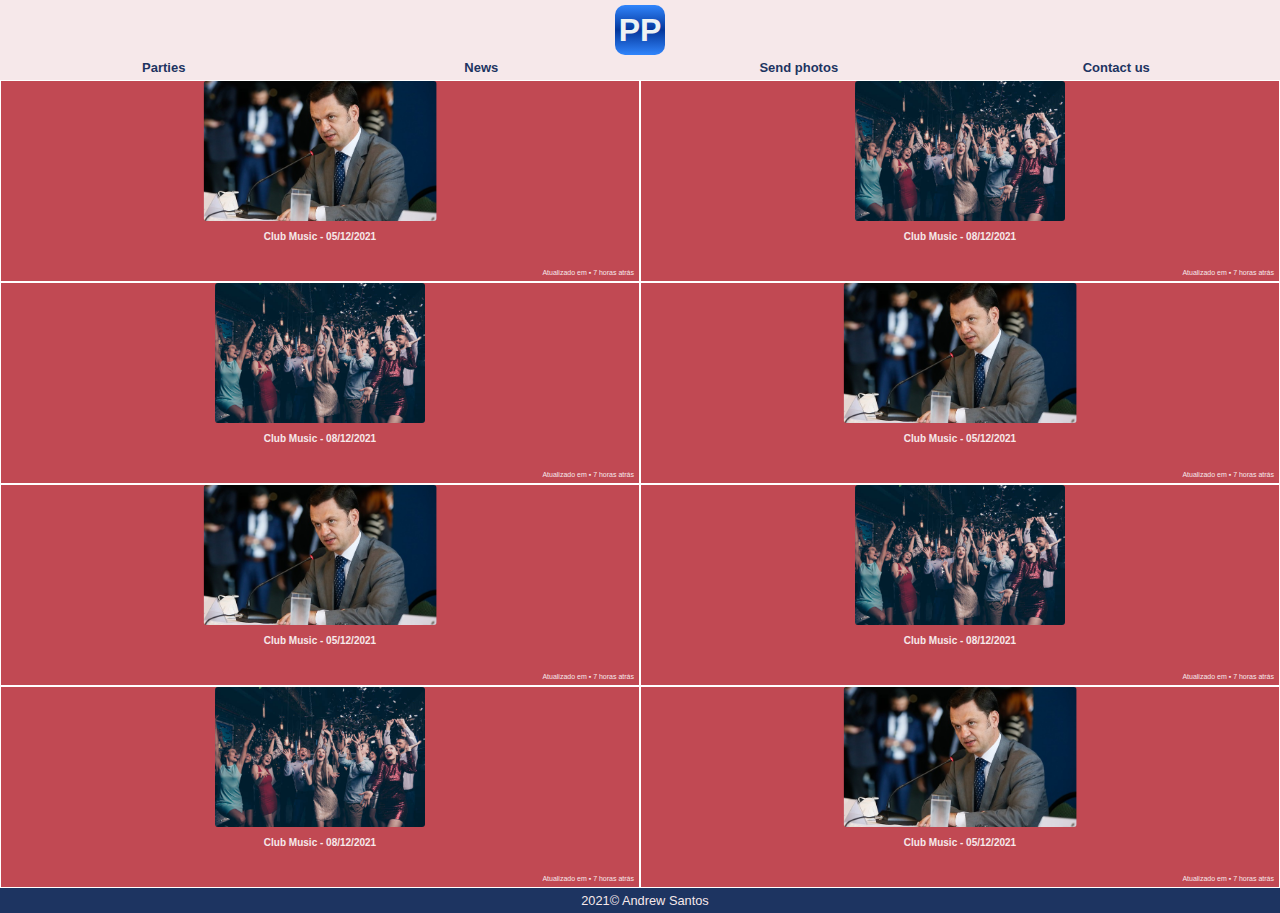
==== index.html @ de229251 "teste" ====
<!DOCTYPE html>
<html lang="en">
<head>
    <meta charset="UTF-8">
    <meta http-equiv="X-UA-Compatible" content="IE=edge">
    <meta name="viewport" content="width=device-width, initial-scale=1.0">
    <title>Photo at the party</title>
    <link rel="stylesheet" href="style.css">
</head>
<body>
    <header>
            <a href="index.html">
                <h1>PP</h1>
            </a>
            <!--<form action="" id="filtro">
                <input type="search" name="procura" placeholder="Procurar...">
            </form>-->
            <nav>
                <a href="desv.html">
                    <ul>
                        <li id="m1">Parties</li>
                        <li id="m2">News</li>
                        <li id="m3">Send photos</li>
                        <li id="m4">Contact us</li>
                    </ul>
                </a>
            </nav>    
    </header>
    <!--<aside><h3>Anuncie aqui!</h3></aside>-->
    <section>
        <article>                  
                <a href="#">
                    <img src="Após carta de Bolsonaro.jpg" alt="" class="imagem">
                </a>
                <a href="#">
                    <h2>Club Music - 05/12/2021</h2>
                </a>
                <a href="#">
                    <!--<p class="descricao" maxlength="10">Lorem ipsum dolor sit amet consectetur adipisicing elit. Atque, ratione quibusdam. Autem ex eligendi culpa illum soluta asperiores odio pariatur ratione fugiat veniam, amet voluptatem cupiditate, tempore quae saepe voluptates! Lorem ipsum dolor sit amet, consectetur adipisicing elit. Totam, consequuntur a.</p>-->
                </a>
                <a href="https://www.instagram.com/_andrewmss/">
                    <p class="autor">Atualizado em &#9642 <span class="horario">7 horas atrás</span></p>
                </a>
                </div>
            </div>                      
        </article>
        <article>                  
            <a href="#">
                <img src="Imagens/istockphoto-1165055006-612x612.jpg" alt="" class="imagem">
            </a>
            <a href="#">
                <h2>Club Music - 08/12/2021</h2>
            </a>
            <a href="#">
                <!--<p class="descricao" maxlength="10">Lorem ipsum dolor sit amet consectetur adipisicing elit. Atque, ratione quibusdam. Autem ex eligendi culpa illum soluta asperiores odio pariatur ratione fugiat veniam, amet voluptatem cupiditate, tempore quae saepe voluptates! Lorem ipsum dolor sit amet, consectetur adipisicing elit. Totam, consequuntur a.</p>-->
            </a>
            <a href="https://www.instagram.com/_andrewmss/">
                <p class="autor">Atualizado em &#9642 <span class="horario">7 horas atrás</span></p>
            </a>
            </div>
        </div>                      
        </article>
        <article>                  
            <a href="#">
                <img src="Imagens/istockphoto-1165055006-612x612.jpg" alt="" class="imagem">
            </a>
            <a href="#">
                <h2>Club Music - 08/12/2021</h2>
            </a>
            <a href="#">
                <!--<p class="descricao" maxlength="10">Lorem ipsum dolor sit amet consectetur adipisicing elit. Atque, ratione quibusdam. Autem ex eligendi culpa illum soluta asperiores odio pariatur ratione fugiat veniam, amet voluptatem cupiditate, tempore quae saepe voluptates! Lorem ipsum dolor sit amet, consectetur adipisicing elit. Totam, consequuntur a.</p>-->
            </a>
            <a href="https://www.instagram.com/_andrewmss/">
                <p class="autor">Atualizado em &#9642 <span class="horario">7 horas atrás</span></p>
            </a>
            </div>
        </div>                      
        </article>
        <article>                  
            <a href="#">
                <img src="Após carta de Bolsonaro.jpg" alt="" class="imagem">
            </a>
            <a href="#">
                <h2>Club Music - 05/12/2021</h2>
            </a>
            <a href="#">
                <!--<p class="descricao" maxlength="10">Lorem ipsum dolor sit amet consectetur adipisicing elit. Atque, ratione quibusdam. Autem ex eligendi culpa illum soluta asperiores odio pariatur ratione fugiat veniam, amet voluptatem cupiditate, tempore quae saepe voluptates! Lorem ipsum dolor sit amet, consectetur adipisicing elit. Totam, consequuntur a.</p>-->
            </a>
            <a href="https://www.instagram.com/_andrewmss/">
                <p class="autor">Atualizado em &#9642 <span class="horario">7 horas atrás</span></p>
            </a>
            </div>
        </div>                      
        </article>
        <article>                  
            <a href="#">
                <img src="Após carta de Bolsonaro.jpg" alt="" class="imagem">
            </a>
            <a href="#">
                <h2>Club Music - 05/12/2021</h2>
            </a>
            <a href="#">
                <!--<p class="descricao" maxlength="10">Lorem ipsum dolor sit amet consectetur adipisicing elit. Atque, ratione quibusdam. Autem ex eligendi culpa illum soluta asperiores odio pariatur ratione fugiat veniam, amet voluptatem cupiditate, tempore quae saepe voluptates! Lorem ipsum dolor sit amet, consectetur adipisicing elit. Totam, consequuntur a.</p>-->
            </a>
            <a href="https://www.instagram.com/_andrewmss/">
                <p class="autor">Atualizado em &#9642 <span class="horario">7 horas atrás</span></p>
            </a>
            </div>
        </div>                      
        </article>
        <article>                  
        <a href="#">
            <img src="Imagens/istockphoto-1165055006-612x612.jpg" alt="" class="imagem">
        </a>
        <a href="#">
            <h2>Club Music - 08/12/2021</h2>
        </a>
        <a href="#">
            <!--<p class="descricao" maxlength="10">Lorem ipsum dolor sit amet consectetur adipisicing elit. Atque, ratione quibusdam. Autem ex eligendi culpa illum soluta asperiores odio pariatur ratione fugiat veniam, amet voluptatem cupiditate, tempore quae saepe voluptates! Lorem ipsum dolor sit amet, consectetur adipisicing elit. Totam, consequuntur a.</p>-->
        </a>
        <a href="https://www.instagram.com/_andrewmss/">
            <p class="autor">Atualizado em &#9642 <span class="horario">7 horas atrás</span></p>
        </a>
        </div>
    </div>                      
        </article>
        <article>                  
        <a href="#">
            <img src="Imagens/istockphoto-1165055006-612x612.jpg" alt="" class="imagem">
        </a>
        <a href="#">
            <h2>Club Music - 08/12/2021</h2>
        </a>
        <a href="#">
            <!--<p class="descricao" maxlength="10">Lorem ipsum dolor sit amet consectetur adipisicing elit. Atque, ratione quibusdam. Autem ex eligendi culpa illum soluta asperiores odio pariatur ratione fugiat veniam, amet voluptatem cupiditate, tempore quae saepe voluptates! Lorem ipsum dolor sit amet, consectetur adipisicing elit. Totam, consequuntur a.</p>-->
        </a>
        <a href="https://www.instagram.com/_andrewmss/">
            <p class="autor">Atualizado em &#9642 <span class="horario">7 horas atrás</span></p>
        </a>
        </div>
    </div>                      
        </article>
        <article>                  
        <a href="#">
            <img src="Após carta de Bolsonaro.jpg" alt="" class="imagem">
        </a>
        <a href="#">
            <h2>Club Music - 05/12/2021</h2>
        </a>
        <a href="#">
            <!--<p class="descricao" maxlength="10">Lorem ipsum dolor sit amet consectetur adipisicing elit. Atque, ratione quibusdam. Autem ex eligendi culpa illum soluta asperiores odio pariatur ratione fugiat veniam, amet voluptatem cupiditate, tempore quae saepe voluptates! Lorem ipsum dolor sit amet, consectetur adipisicing elit. Totam, consequuntur a.</p>-->
        </a>
        <a href="https://www.instagram.com/_andrewmss/">
            <p class="autor">Atualizado em &#9642 <span class="horario">7 horas atrás</span></p>
        </a>
        </div>
    </div>                      
        </article>
    </section>
    
    <footer>
        <p id="prodape">2021&copy Andrew Santos </p>
    </footer>
    
</body>
</html>
---- style.css ----
*{
    
    margin: 0;
    padding: 0;
    font-family: 'Lucida Sans', 'Lucida Sans Regular', 'Lucida Grande', 'Lucida Sans Unicode', Geneva, Verdana, sans-serif;
}
body{
    background-color: white;
}

a{
    text-decoration: none;  
}
header{
    color: #F6E8EA;
    position: relative;
    background-color: #F6E8EA;
    padding-top: 5px;
}
h1{
    color: #EDF2F4;
    background-image: linear-gradient(to bottom, #3185FC, #04369b,#3185FC);
    height: 50px;
    width: 50px;
    position: relative;
    border-radius: 10px;
    margin:auto;
    text-align: center;
    line-height: 50px;
}

input{
    border-radius: 50px;
    border: none;
    width: 200px;
    height: 30px;
    background-color: #FDFFFC;   
    color: #1D3461;
    padding-left: 10px;
    
}
nav{
    padding: 5px;
}
ul{
    display: grid;
    grid-template-columns: 1fr 1fr 1fr 1fr;
}
li{
    color: #1D3461;
    font-size: 13px;
    font-weight: bold;
    text-align: center;
    list-style: none;
}
#m1{
    grid-column-start: 1;
    grid-column-end: 1;
}
#m2{
    grid-column-start: 2;
    grid-column-end: 2;
}
#m3{
    grid-column-start: 3;
    grid-column-end: 3;
}
#m4{
    grid-column-start: 4;
    grid-column-end: 4;
}
section{
    overflow: hidden;
    display: grid;
    grid-template-columns: 1fr 1fr;

}



article{
    margin: 1px;
    height: 200px; 
    position: relative;
    background-color: #C14953;
    display: inline-block;
    overflow: hidden;
}
.imagem{
    height: 70%;
    object-fit: cover;
    border-radius: 3px;
    margin: auto;
    position: absolute;
    left: 50%;  
    transform: translate(-50%, 0%);
    
    
}

h2{
    color: #F6E8EA;
    position: absolute; 
    width: 100%;
    top: 75%;
    text-align: center;
    font-size: 10px;
}
.autor{
    
    font-size: 7px;
    position: absolute;
    right: 0;
    bottom: 0;
    color: #F6E8EA;
    margin: 5px;

}


aside{
    
    width: 250px;
    text-align: center;
    margin: 5px;
    float:right; 
    
}
h3{
    color:#d7d4d4 ;
    font-size: 30px;
    padding: 10px;
}
footer{
    bottom: 0;
    text-align: center;
    background-color: #1D3461;
    color: #F6E8EA;
    width: 100%;
    height: auto;
    padding: 5px;
    margin: 0%;
}

p{
}

#prodape{
    margin: 0%;
    text-decoration: none;
    font-size: 0.8em;
}

h5{
    height: 90vh;
    text-align: center;
    line-height: 70vh;
    font-size: 50px;
}
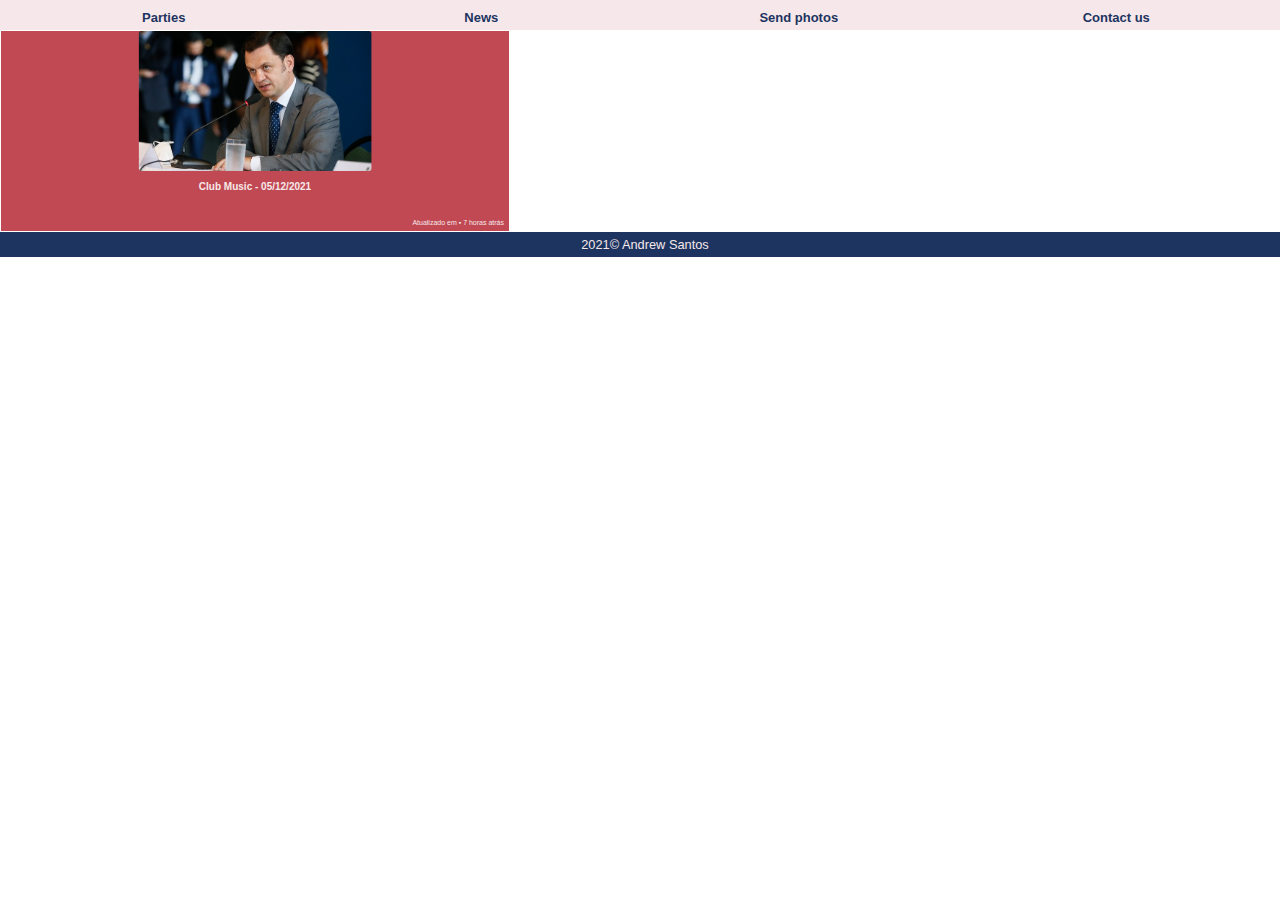
==== commit c5ad7b13: "TESTE" ====
--- a/index.html
+++ b/index.html
@@ -9,24 +9,16 @@
 </head>
 <body>
     <header>
-            <a href="index.html">
-                <h1>PP</h1>
-            </a>
-            <!--<form action="" id="filtro">
-                <input type="search" name="procura" placeholder="Procurar...">
-            </form>-->
             <nav>
-                <a href="desv.html">
-                    <ul>
-                        <li id="m1">Parties</li>
-                        <li id="m2">News</li>
-                        <li id="m3">Send photos</li>
-                        <li id="m4">Contact us</li>
-                    </ul>
-                </a>
+                <ul>
+                    <li id="m1">Parties</li>
+                    <li id="m2">News</li>
+                    <li id="m3">Send photos</li>
+                    <li id="m4">Contact us</li>
+                </ul>
             </nav>    
     </header>
-    <!--<aside><h3>Anuncie aqui!</h3></aside>-->
+    <aside></aside>
     <section>
         <article>                  
                 <a href="#">
@@ -44,120 +36,7 @@
                 </div>
             </div>                      
         </article>
-        <article>                  
-            <a href="#">
-                <img src="Imagens/istockphoto-1165055006-612x612.jpg" alt="" class="imagem">
-            </a>
-            <a href="#">
-                <h2>Club Music - 08/12/2021</h2>
-            </a>
-            <a href="#">
-                <!--<p class="descricao" maxlength="10">Lorem ipsum dolor sit amet consectetur adipisicing elit. Atque, ratione quibusdam. Autem ex eligendi culpa illum soluta asperiores odio pariatur ratione fugiat veniam, amet voluptatem cupiditate, tempore quae saepe voluptates! Lorem ipsum dolor sit amet, consectetur adipisicing elit. Totam, consequuntur a.</p>-->
-            </a>
-            <a href="https://www.instagram.com/_andrewmss/">
-                <p class="autor">Atualizado em &#9642 <span class="horario">7 horas atrás</span></p>
-            </a>
-            </div>
-        </div>                      
-        </article>
-        <article>                  
-            <a href="#">
-                <img src="Imagens/istockphoto-1165055006-612x612.jpg" alt="" class="imagem">
-            </a>
-            <a href="#">
-                <h2>Club Music - 08/12/2021</h2>
-            </a>
-            <a href="#">
-                <!--<p class="descricao" maxlength="10">Lorem ipsum dolor sit amet consectetur adipisicing elit. Atque, ratione quibusdam. Autem ex eligendi culpa illum soluta asperiores odio pariatur ratione fugiat veniam, amet voluptatem cupiditate, tempore quae saepe voluptates! Lorem ipsum dolor sit amet, consectetur adipisicing elit. Totam, consequuntur a.</p>-->
-            </a>
-            <a href="https://www.instagram.com/_andrewmss/">
-                <p class="autor">Atualizado em &#9642 <span class="horario">7 horas atrás</span></p>
-            </a>
-            </div>
-        </div>                      
-        </article>
-        <article>                  
-            <a href="#">
-                <img src="Após carta de Bolsonaro.jpg" alt="" class="imagem">
-            </a>
-            <a href="#">
-                <h2>Club Music - 05/12/2021</h2>
-            </a>
-            <a href="#">
-                <!--<p class="descricao" maxlength="10">Lorem ipsum dolor sit amet consectetur adipisicing elit. Atque, ratione quibusdam. Autem ex eligendi culpa illum soluta asperiores odio pariatur ratione fugiat veniam, amet voluptatem cupiditate, tempore quae saepe voluptates! Lorem ipsum dolor sit amet, consectetur adipisicing elit. Totam, consequuntur a.</p>-->
-            </a>
-            <a href="https://www.instagram.com/_andrewmss/">
-                <p class="autor">Atualizado em &#9642 <span class="horario">7 horas atrás</span></p>
-            </a>
-            </div>
-        </div>                      
-        </article>
-        <article>                  
-            <a href="#">
-                <img src="Após carta de Bolsonaro.jpg" alt="" class="imagem">
-            </a>
-            <a href="#">
-                <h2>Club Music - 05/12/2021</h2>
-            </a>
-            <a href="#">
-                <!--<p class="descricao" maxlength="10">Lorem ipsum dolor sit amet consectetur adipisicing elit. Atque, ratione quibusdam. Autem ex eligendi culpa illum soluta asperiores odio pariatur ratione fugiat veniam, amet voluptatem cupiditate, tempore quae saepe voluptates! Lorem ipsum dolor sit amet, consectetur adipisicing elit. Totam, consequuntur a.</p>-->
-            </a>
-            <a href="https://www.instagram.com/_andrewmss/">
-                <p class="autor">Atualizado em &#9642 <span class="horario">7 horas atrás</span></p>
-            </a>
-            </div>
-        </div>                      
-        </article>
-        <article>                  
-        <a href="#">
-            <img src="Imagens/istockphoto-1165055006-612x612.jpg" alt="" class="imagem">
-        </a>
-        <a href="#">
-            <h2>Club Music - 08/12/2021</h2>
-        </a>
-        <a href="#">
-            <!--<p class="descricao" maxlength="10">Lorem ipsum dolor sit amet consectetur adipisicing elit. Atque, ratione quibusdam. Autem ex eligendi culpa illum soluta asperiores odio pariatur ratione fugiat veniam, amet voluptatem cupiditate, tempore quae saepe voluptates! Lorem ipsum dolor sit amet, consectetur adipisicing elit. Totam, consequuntur a.</p>-->
-        </a>
-        <a href="https://www.instagram.com/_andrewmss/">
-            <p class="autor">Atualizado em &#9642 <span class="horario">7 horas atrás</span></p>
-        </a>
-        </div>
-    </div>                      
-        </article>
-        <article>                  
-        <a href="#">
-            <img src="Imagens/istockphoto-1165055006-612x612.jpg" alt="" class="imagem">
-        </a>
-        <a href="#">
-            <h2>Club Music - 08/12/2021</h2>
-        </a>
-        <a href="#">
-            <!--<p class="descricao" maxlength="10">Lorem ipsum dolor sit amet consectetur adipisicing elit. Atque, ratione quibusdam. Autem ex eligendi culpa illum soluta asperiores odio pariatur ratione fugiat veniam, amet voluptatem cupiditate, tempore quae saepe voluptates! Lorem ipsum dolor sit amet, consectetur adipisicing elit. Totam, consequuntur a.</p>-->
-        </a>
-        <a href="https://www.instagram.com/_andrewmss/">
-            <p class="autor">Atualizado em &#9642 <span class="horario">7 horas atrás</span></p>
-        </a>
-        </div>
-    </div>                      
-        </article>
-        <article>                  
-        <a href="#">
-            <img src="Após carta de Bolsonaro.jpg" alt="" class="imagem">
-        </a>
-        <a href="#">
-            <h2>Club Music - 05/12/2021</h2>
-        </a>
-        <a href="#">
-            <!--<p class="descricao" maxlength="10">Lorem ipsum dolor sit amet consectetur adipisicing elit. Atque, ratione quibusdam. Autem ex eligendi culpa illum soluta asperiores odio pariatur ratione fugiat veniam, amet voluptatem cupiditate, tempore quae saepe voluptates! Lorem ipsum dolor sit amet, consectetur adipisicing elit. Totam, consequuntur a.</p>-->
-        </a>
-        <a href="https://www.instagram.com/_andrewmss/">
-            <p class="autor">Atualizado em &#9642 <span class="horario">7 horas atrás</span></p>
-        </a>
-        </div>
-    </div>                      
-        </article>
-    </section>
-    
+    </section>   
     <footer>
         <p id="prodape">2021&copy Andrew Santos </p>
     </footer>
--- a/style.css
+++ b/style.css
@@ -17,7 +17,8 @@
     background-color: #F6E8EA;
     padding-top: 5px;
 }
-h1{
+#m5{
+    text-decoration: none;
     color: #EDF2F4;
     background-image: linear-gradient(to bottom, #3185FC, #04369b,#3185FC);
     height: 50px;
@@ -158,3 +159,6 @@
     font-size: 50px;
 }
 
+#aman{
+    width: 100vw;
+}
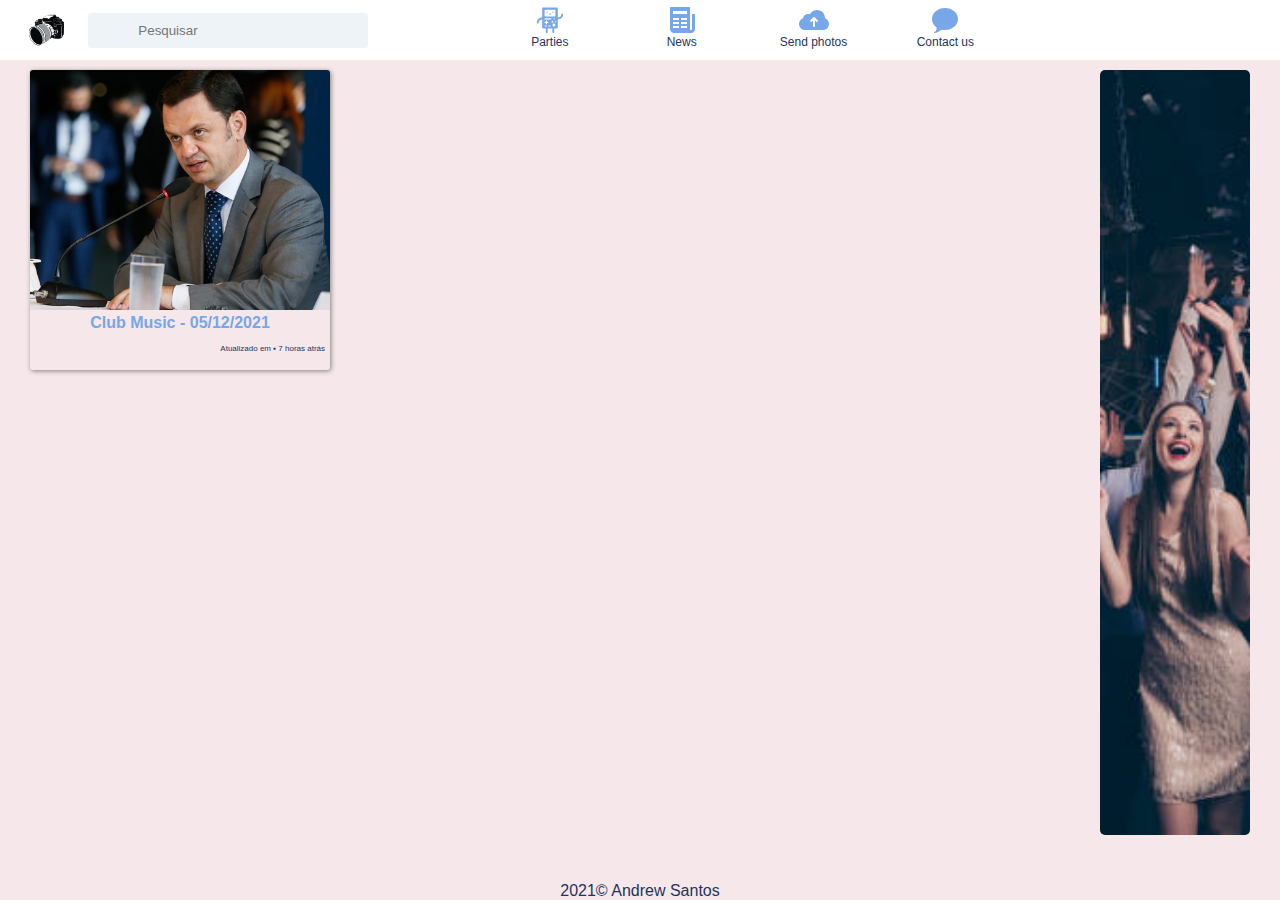
==== commit 490f0a95: "202112060051" ====
--- a/index.html
+++ b/index.html
@@ -6,23 +6,30 @@
     <meta name="viewport" content="width=device-width, initial-scale=1.0">
     <title>Photo at the party</title>
     <link rel="stylesheet" href="style.css">
+    <link rel="shortcut icon" href="Icones/procura-de-emprego-em-jornais.png" type="image/x-icon">
 </head>
 <body>
     <header>
-            <nav>
-                <ul>
-                    <li id="m1">Parties</li>
-                    <li id="m2">News</li>
-                    <li id="m3">Send photos</li>
-                    <li id="m4">Contact us</li>
-                </ul>
-            </nav>    
+        <img src="Imagens/LOGO.jpeg" alt="" id="logo">
+        <form action="">
+            <input  placeholder="Pesquisar" role="combobox" aria-autocomplete="list" aria-label="Pesquisar" aria-activedescendant="" aria-expanded="false" type="text">
+        </form>  
+        <li id="m1">Parties</li><svg fill="#77a6e9" id="icon1" xmlns="http://www.w3.org/2000/svg"  viewBox="0 0 50 50" width="50px" height="50px"><path d="M 14 4 C 12.895 4 12 4.895 12 6 L 12 21 L 11.5 21 C 6.823343 21 3 24.823343 3 29.5 A 1.50015 1.50015 0 1 0 6 29.5 C 6 26.444657 8.444657 24 11.5 24 L 12 24 L 12 37 C 12 38.105 12.895 39 14 39 L 18 39 L 18 45.5 A 1.50015 1.50015 0 1 0 21 45.5 L 21 39 L 29 39 L 29 45.5 A 1.50015 1.50015 0 1 0 32 45.5 L 32 39 L 36 39 C 37.105 39 38 38.105 38 37 L 38 24 L 38.5 24 A 1.50015 1.50015 0 0 0 39.121094 23.873047 C 43.4949 23.536432 47 19.956599 47 15.5 A 1.50015 1.50015 0 0 0 45.476562 13.978516 A 1.50015 1.50015 0 0 0 44 15.5 C 44 18.555343 41.555343 21 38.5 21 L 38 21 L 38 6 C 38 4.895 37.105 4 36 4 L 14 4 z M 17 8 L 33 8 C 33.552 8 34 8.448 34 9 L 34 18 C 34 18.552 33.552 19 33 19 L 17 19 C 16.448 19 16 18.552 16 18 L 16 9 C 16 8.448 16.448 8 17 8 z M 20 11 A 1 1 0 0 0 20 13 A 1 1 0 0 0 20 11 z M 30 11 A 1 1 0 0 0 30 13 A 1 1 0 0 0 30 11 z M 23 14 C 23 15.105 23.895 16 25 16 C 26.105 16 27 15.105 27 14 L 23 14 z M 16 22 L 27 22 L 27 24 L 16 24 L 16 22 z M 32 22 C 32.552 22 33 22.448 33 23 C 33 23.552 32.552 24 32 24 C 31.448 24 31 23.552 31 23 C 31 22.448 31.448 22 32 22 z M 18 26 L 20 26 L 20 28 L 22 28 L 22 30 L 20 30 L 20 32 L 18 32 L 18 30 L 16 30 L 16 28 L 18 28 L 18 26 z M 29 26 L 31 29 L 27 29 L 29 26 z M 34 27 C 34.552 27 35 27.448 35 28 C 35 28.552 34.552 29 34 29 C 33.448 29 33 28.552 33 28 C 33 27.448 33.448 27 34 27 z M 31.5 31 C 32.881 31 34 32.119 34 33.5 C 34 34.881 32.881 36 31.5 36 C 30.119 36 29 34.881 29 33.5 C 29 32.119 30.119 31 31.5 31 z M 17 34 L 19 34 C 19.553 34 20 34.448 20 35 C 20 35.552 19.553 36 19 36 L 17 36 C 16.447 36 16 35.552 16 35 C 16 34.448 16.447 34 17 34 z M 23 34 L 25 34 C 25.553 34 26 34.448 26 35 C 26 35.552 25.553 36 25 36 L 23 36 C 22.447 36 22 35.552 22 35 C 22 34.448 22.447 34 23 34 z"/></svg> 
+        
+        <li id="m2">News</li><svg fill="#77a6e9" id="icon2" xmlns="http://www.w3.org/2000/svg"  viewBox="0 0 30 30" width="30px" height="30px">    <path d="M 4 2 C 3.448 2 3 2.448 3 3 L 3 24 C 3 26.209 4.791 28 7 28 L 22 28 L 23 28 L 24 28 C 26.209 28 28 26.209 28 24 L 28 10 C 28 9.448 27.552 9 27 9 L 25 9 L 25 24 C 25 24.553 24.552 25 24 25 C 23.448 25 23 24.553 23 24 L 23 3 C 23 2.448 22.552 2 22 2 L 4 2 z M 6 6 L 20 6 L 20 9 L 6 9 L 6 6 z M 6 13 L 12 13 L 12 15 L 6 15 L 6 13 z M 14 13 L 20 13 L 20 15 L 14 15 L 14 13 z M 6 17 L 12 17 L 12 19 L 6 19 L 6 17 z M 14 17 L 20 17 L 20 19 L 14 19 L 14 17 z M 6 21 L 12 21 L 12 23 L 6 23 L 6 21 z M 14 21 L 20 21 L 20 23 L 14 23 L 14 21 z"/></svg>
+        
+        <li id="m3">Send photos</li> <svg fill="#77a6e9" id="icon3" xmlns="http://www.w3.org/2000/svg"  viewBox="0 0 30 30" width="30px" height="30px">    <path d="M25.983,13.342C25.988,13.228,26,13.116,26,13c0-4.418-3.582-8-8-8c-3.11,0-5.8,1.779-7.123,4.371 C10.296,9.136,9.665,9,9,9c-2.53,0-4.599,1.885-4.932,4.324C1.703,14.129,0,16.363,0,19c0,3.314,2.686,6,6,6h18 c3.314,0,6-2.686,6-6C30,16.382,28.321,14.162,25.983,13.342z M11.293,15.293l3-3C14.488,12.098,14.744,12,15,12 s0.512,0.098,0.707,0.293l3,3c0.391,0.391,0.391,1.023,0,1.414c-0.391,0.391-1.023,0.391-1.414,0L16,15.414V21c0,0.552-0.447,1-1,1 s-1-0.448-1-1v-5.586l-1.293,1.293c-0.391,0.391-1.023,0.391-1.414,0S10.902,15.684,11.293,15.293z"/></svg>
+        
+        <li id="m4">Contact us</li> <svg fill="#77a6e9" id="icon4" xmlns="http://www.w3.org/2000/svg"  viewBox="0 0 30 30" width="30px" height="30px">    <path d="M 15 3 C 7.82 3 2 7.925 2 14 C 2 17.368 3.7933281 20.378484 6.6113281 22.396484 C 6.6832805 23.932468 6.4452784 26.053382 4.3261719 27.03125 A 0.5 0.5 0 0 0 4.3222656 27.033203 A 0.5 0.5 0 0 0 4 27.5 A 0.5 0.5 0 0 0 4.5 28 C 4.5119372 28 4.5232366 27.998109 4.5351562 27.998047 A 0.5 0.5 0 0 0 4.5429688 27.998047 C 6.9769949 27.982445 9.0432734 26.667034 10.46875 25.277344 C 10.92075 24.836344 11.550875 24.619328 12.171875 24.736328 C 13.081875 24.909328 14.028 25 15 25 C 22.18 25 28 20.075 28 14 C 28 7.925 22.18 3 15 3 z"/></svg>
+
     </header>
-    <aside></aside>
+    <aside>
+        <img id="patrocinado" src="Imagens/istockphoto-1165055006-612x612.jpg" alt="">
+    </aside>
     <section>
         <article>                  
                 <a href="#">
-                    <img src="Após carta de Bolsonaro.jpg" alt="" class="imagem">
+                    <img src="Após carta de Bolsonaro.jpg" alt="" class="photoparty">
                 </a>
                 <a href="#">
                     <h2>Club Music - 05/12/2021</h2>
@@ -30,12 +37,9 @@
                 <a href="#">
                     <!--<p class="descricao" maxlength="10">Lorem ipsum dolor sit amet consectetur adipisicing elit. Atque, ratione quibusdam. Autem ex eligendi culpa illum soluta asperiores odio pariatur ratione fugiat veniam, amet voluptatem cupiditate, tempore quae saepe voluptates! Lorem ipsum dolor sit amet, consectetur adipisicing elit. Totam, consequuntur a.</p>-->
                 </a>
-                <a href="https://www.instagram.com/_andrewmss/">
-                    <p class="autor">Atualizado em &#9642 <span class="horario">7 horas atrás</span></p>
-                </a>
-                </div>
-            </div>                      
+                <p class="refresh">Atualizado em &#9642 7 horas atrás </p>                      
         </article>
+    
     </section>   
     <footer>
         <p id="prodape">2021&copy Andrew Santos </p>
--- a/style.css
+++ b/style.css
@@ -1,164 +1,121 @@
 *{
-    
     margin: 0;
     padding: 0;
-    font-family: 'Lucida Sans', 'Lucida Sans Regular', 'Lucida Grande', 'Lucida Sans Unicode', Geneva, Verdana, sans-serif;
+    text-decoration: none;
+    color: #1D3461;
+    font-family: -apple-system, BlinkMacSystemFont, 'Segoe UI', Roboto, Oxygen, Ubuntu, Cantarell, 'Open Sans', 'Helvetica Neue', sans-serif;
 }
 body{
+    background-color: #F6E8EA;
+}
+header{
     background-color: white;
+    display: grid;
+    grid-template-columns: 0.5fr 3fr 1fr 1fr 1fr 1fr 1fr 1fr;
+    grid-template-rows: 60% 40%;
+    list-style: none;
+    padding: 5px;
+       
 }
 
-a{
-    text-decoration: none;  
+#logo{
+    height: 50px;
+    grid-column: 1;
+    grid-row: 1/3;
+    
 }
-header{
-    color: #F6E8EA;
-    position: relative;
-    background-color: #F6E8EA;
-    padding-top: 5px;
+form{
+    grid-row: 1/3;
+    grid-column: 2;
+    line-height: 50px; 
 }
-#m5{
-    text-decoration: none;
-    color: #EDF2F4;
-    background-image: linear-gradient(to bottom, #3185FC, #04369b,#3185FC);
-    height: 50px;
-    width: 50px;
-    position: relative;
-    border-radius: 10px;
-    margin:auto;
-    text-align: center;
-    line-height: 50px;
+input{
+    width: 230px;
+    height: 35px;
+    border-radius: 3px;
+    border: none;
+    background-color: #EEF3F8;
+    padding-left: 50px;
+}
+#icon{
+    width: 20px;
+    position: absolute;
+    
 }
 
-input{
-    border-radius: 50px;
-    border: none;
-    width: 200px;
+li{
+    font-size: 12px;
+    color: #1D3461;
+    text-align: center;
+}
+#m1{
+    grid-column: 3;
+    grid-row: 2;
+}
+#m2{
+    grid-column: 4;
+    grid-row: 2;
+}
+#m3{
+    grid-column: 5;
+    grid-row: 2;
+}
+#m4{
+    grid-column: 6;
+    grid-row: 2;
+}
+svg{
+    position: relative;
+    color: gray;
     height: 30px;
-    background-color: #FDFFFC;   
-    color: #1D3461;
-    padding-left: 10px;
+    left: 50%;
+    transform: translate( -50% );
+}
+#patrocinado{
+    margin-top: 10px;
+    margin-right: 30px;
+    border-radius: 5px;
+    position: fixed;
+    right: 0;
+    width: 150px;
+    height: 85vh;
+    object-fit: cover;
+}
+article{
+    margin-top: 10px;
+    margin-left: 30px;
+    border-radius: 3px;
+    width: 300px;
+    height: 300px;
+    box-shadow: 1px 1px 5px gray;
+    
     
 }
-nav{
-    padding: 5px;
+.photoparty{
+    position: relative;
+    width: 100%;
+    height: 80%;
+    object-fit: cover;
+    border-radius: 3px 3px 0 0;
 }
-ul{
-    display: grid;
-    grid-template-columns: 1fr 1fr 1fr 1fr;
+footer{
+    position: absolute;
+    bottom: 0;
+    left: 50%;
+    transform: translate(-50%);
 }
-li{
-    color: #1D3461;
-    font-size: 13px;
-    font-weight: bold;
+h2{
+    width: 100%;
+    height: 10%;
     text-align: center;
-    list-style: none;
+    font-size: 100%;
+    color: #77a6e9;
 }
-#m1{
-    grid-column-start: 1;
-    grid-column-end: 1;
-}
-#m2{
-    grid-column-start: 2;
-    grid-column-end: 2;
-}
-#m3{
-    grid-column-start: 3;
-    grid-column-end: 3;
-}
-#m4{
-    grid-column-start: 4;
-    grid-column-end: 4;
-}
-section{
-    overflow: hidden;
-    display: grid;
-    grid-template-columns: 1fr 1fr;
 
+.refresh{
+    padding-right: 5px;
+    font-size: 0.5em;
+    text-align: end;
 }
 
 
-
-article{
-    margin: 1px;
-    height: 200px; 
-    position: relative;
-    background-color: #C14953;
-    display: inline-block;
-    overflow: hidden;
-}
-.imagem{
-    height: 70%;
-    object-fit: cover;
-    border-radius: 3px;
-    margin: auto;
-    position: absolute;
-    left: 50%;  
-    transform: translate(-50%, 0%);
-    
-    
-}
-
-h2{
-    color: #F6E8EA;
-    position: absolute; 
-    width: 100%;
-    top: 75%;
-    text-align: center;
-    font-size: 10px;
-}
-.autor{
-    
-    font-size: 7px;
-    position: absolute;
-    right: 0;
-    bottom: 0;
-    color: #F6E8EA;
-    margin: 5px;
-
-}
-
-
-aside{
-    
-    width: 250px;
-    text-align: center;
-    margin: 5px;
-    float:right; 
-    
-}
-h3{
-    color:#d7d4d4 ;
-    font-size: 30px;
-    padding: 10px;
-}
-footer{
-    bottom: 0;
-    text-align: center;
-    background-color: #1D3461;
-    color: #F6E8EA;
-    width: 100%;
-    height: auto;
-    padding: 5px;
-    margin: 0%;
-}
-
-p{
-}
-
-#prodape{
-    margin: 0%;
-    text-decoration: none;
-    font-size: 0.8em;
-}
-
-h5{
-    height: 90vh;
-    text-align: center;
-    line-height: 70vh;
-    font-size: 50px;
-}
-
-#aman{
-    width: 100vw;
-}
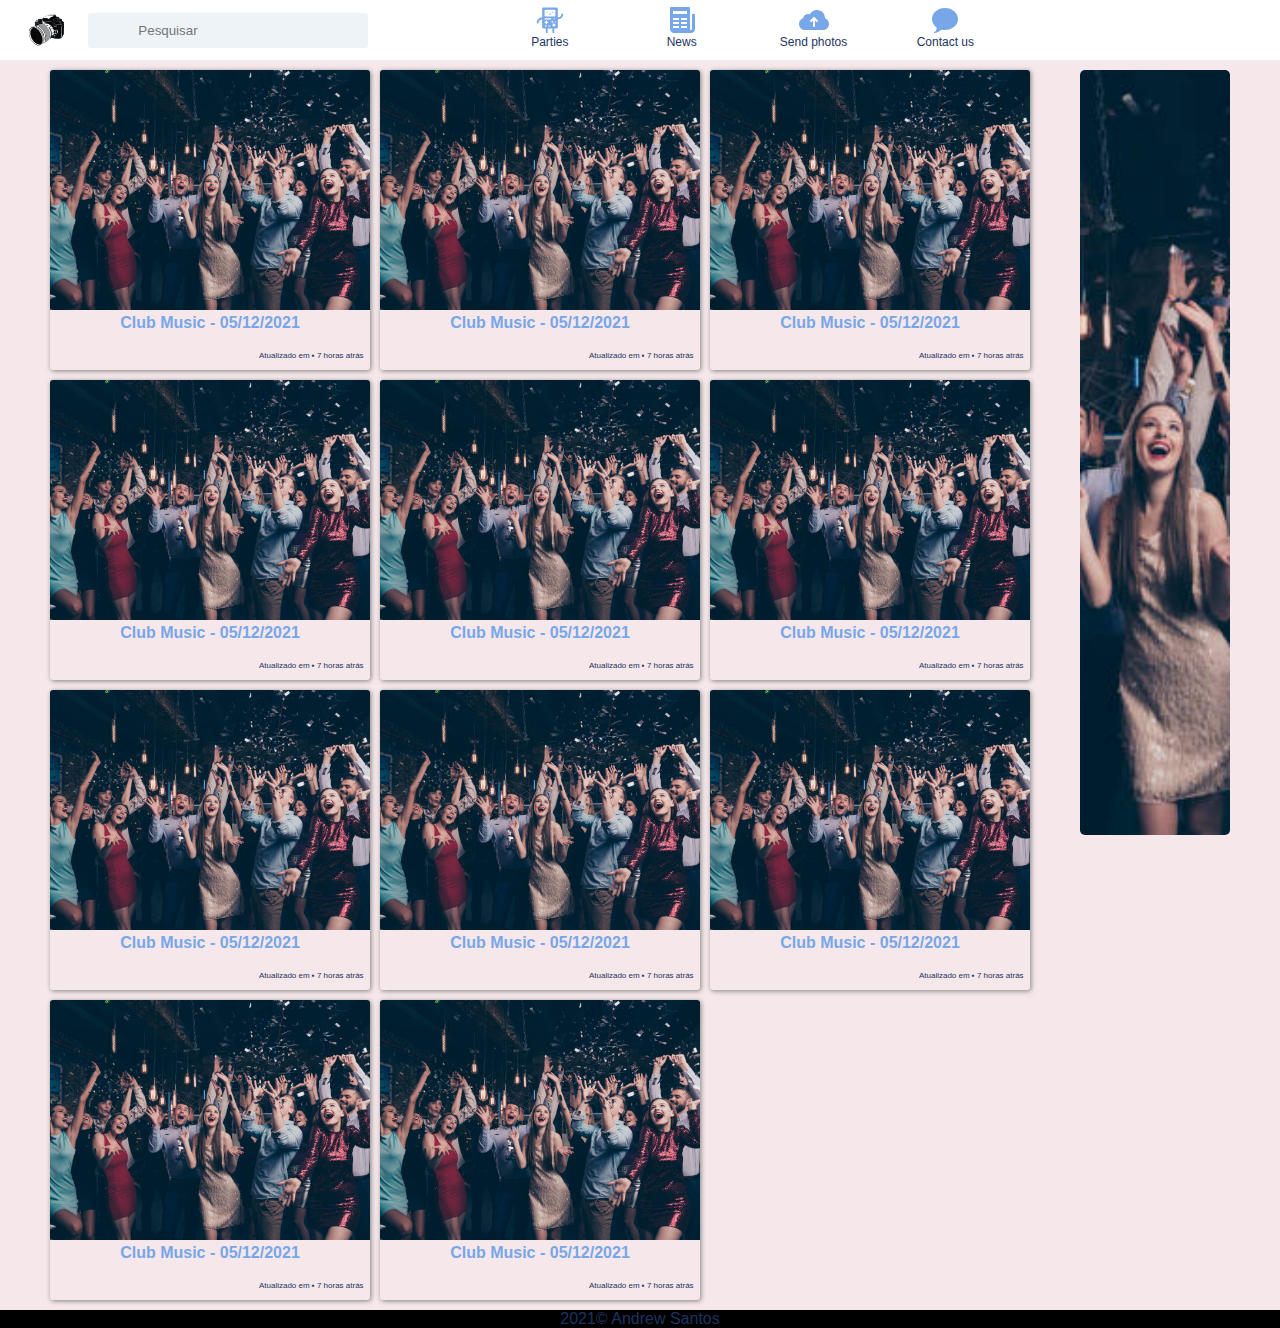
==== commit 10b1cfad: "202112060400" ====
--- a/index.html
+++ b/index.html
@@ -5,8 +5,8 @@
     <meta http-equiv="X-UA-Compatible" content="IE=edge">
     <meta name="viewport" content="width=device-width, initial-scale=1.0">
     <title>Photo at the party</title>
-    <link rel="stylesheet" href="style.css">
-    <link rel="shortcut icon" href="Icones/procura-de-emprego-em-jornais.png" type="image/x-icon">
+    <link rel="stylesheet" href="stylePC.css">
+    <link rel="shortcut icon" href="Icones/simbolo-de-interface-de-camera-fotografica-para-botao.png" type="image/x-icon">
 </head>
 <body>
     <header>
@@ -27,9 +27,120 @@
         <img id="patrocinado" src="Imagens/istockphoto-1165055006-612x612.jpg" alt="">
     </aside>
     <section>
+       
         <article>                  
+            <a href="#">
+                <img src="Imagens/istockphoto-1165055006-612x612.jpg" alt="" class="photoparty">
+            </a>
+            <a href="#">
+                <h2>Club Music - 05/12/2021</h2>
+            </a>
+            <a href="#">
+                <!--<p class="descricao" maxlength="10">Lorem ipsum dolor sit amet consectetur adipisicing elit. Atque, ratione quibusdam. Autem ex eligendi culpa illum soluta asperiores odio pariatur ratione fugiat veniam, amet voluptatem cupiditate, tempore quae saepe voluptates! Lorem ipsum dolor sit amet, consectetur adipisicing elit. Totam, consequuntur a.</p>-->
+            </a>
+            <p class="refresh">Atualizado em &#9642 7 horas atrás </p>                      
+    </article><article>                  
+        <a href="#">
+            <img src="Imagens/istockphoto-1165055006-612x612.jpg" alt="" class="photoparty">
+        </a>
+        <a href="#">
+            <h2>Club Music - 05/12/2021</h2>
+        </a>
+        <a href="#">
+            <!--<p class="descricao" maxlength="10">Lorem ipsum dolor sit amet consectetur adipisicing elit. Atque, ratione quibusdam. Autem ex eligendi culpa illum soluta asperiores odio pariatur ratione fugiat veniam, amet voluptatem cupiditate, tempore quae saepe voluptates! Lorem ipsum dolor sit amet, consectetur adipisicing elit. Totam, consequuntur a.</p>-->
+        </a>
+        <p class="refresh">Atualizado em &#9642 7 horas atrás </p>                      
+</article><article>                  
+    <a href="#">
+        <img src="Imagens/istockphoto-1165055006-612x612.jpg" alt="" class="photoparty">
+    </a>
+    <a href="#">
+        <h2>Club Music - 05/12/2021</h2>
+    </a>
+    <a href="#">
+        <!--<p class="descricao" maxlength="10">Lorem ipsum dolor sit amet consectetur adipisicing elit. Atque, ratione quibusdam. Autem ex eligendi culpa illum soluta asperiores odio pariatur ratione fugiat veniam, amet voluptatem cupiditate, tempore quae saepe voluptates! Lorem ipsum dolor sit amet, consectetur adipisicing elit. Totam, consequuntur a.</p>-->
+    </a>
+    <p class="refresh">Atualizado em &#9642 7 horas atrás </p>                      
+</article><article>                  
+    <a href="#">
+        <img src="Imagens/istockphoto-1165055006-612x612.jpg" alt="" class="photoparty">
+    </a>
+    <a href="#">
+        <h2>Club Music - 05/12/2021</h2>
+    </a>
+    <a href="#">
+        <!--<p class="descricao" maxlength="10">Lorem ipsum dolor sit amet consectetur adipisicing elit. Atque, ratione quibusdam. Autem ex eligendi culpa illum soluta asperiores odio pariatur ratione fugiat veniam, amet voluptatem cupiditate, tempore quae saepe voluptates! Lorem ipsum dolor sit amet, consectetur adipisicing elit. Totam, consequuntur a.</p>-->
+    </a>
+    <p class="refresh">Atualizado em &#9642 7 horas atrás </p>                      
+</article><article>                  
+    <a href="#">
+        <img src="Imagens/istockphoto-1165055006-612x612.jpg" alt="" class="photoparty">
+    </a>
+    <a href="#">
+        <h2>Club Music - 05/12/2021</h2>
+    </a>
+    <a href="#">
+        <!--<p class="descricao" maxlength="10">Lorem ipsum dolor sit amet consectetur adipisicing elit. Atque, ratione quibusdam. Autem ex eligendi culpa illum soluta asperiores odio pariatur ratione fugiat veniam, amet voluptatem cupiditate, tempore quae saepe voluptates! Lorem ipsum dolor sit amet, consectetur adipisicing elit. Totam, consequuntur a.</p>-->
+    </a>
+    <p class="refresh">Atualizado em &#9642 7 horas atrás </p>                      
+</article><article>                  
+    <a href="#">
+        <img src="Imagens/istockphoto-1165055006-612x612.jpg" alt="" class="photoparty">
+    </a>
+    <a href="#">
+        <h2>Club Music - 05/12/2021</h2>
+    </a>
+    <a href="#">
+        <!--<p class="descricao" maxlength="10">Lorem ipsum dolor sit amet consectetur adipisicing elit. Atque, ratione quibusdam. Autem ex eligendi culpa illum soluta asperiores odio pariatur ratione fugiat veniam, amet voluptatem cupiditate, tempore quae saepe voluptates! Lorem ipsum dolor sit amet, consectetur adipisicing elit. Totam, consequuntur a.</p>-->
+    </a>
+    <p class="refresh">Atualizado em &#9642 7 horas atrás </p>                      
+</article><article>                  
+    <a href="#">
+        <img src="Imagens/istockphoto-1165055006-612x612.jpg" alt="" class="photoparty">
+    </a>
+    <a href="#">
+        <h2>Club Music - 05/12/2021</h2>
+    </a>
+    <a href="#">
+        <!--<p class="descricao" maxlength="10">Lorem ipsum dolor sit amet consectetur adipisicing elit. Atque, ratione quibusdam. Autem ex eligendi culpa illum soluta asperiores odio pariatur ratione fugiat veniam, amet voluptatem cupiditate, tempore quae saepe voluptates! Lorem ipsum dolor sit amet, consectetur adipisicing elit. Totam, consequuntur a.</p>-->
+    </a>
+    <p class="refresh">Atualizado em &#9642 7 horas atrás </p>                      
+</article><article>                  
+    <a href="#">
+        <img src="Imagens/istockphoto-1165055006-612x612.jpg" alt="" class="photoparty">
+    </a>
+    <a href="#">
+        <h2>Club Music - 05/12/2021</h2>
+    </a>
+    <a href="#">
+        <!--<p class="descricao" maxlength="10">Lorem ipsum dolor sit amet consectetur adipisicing elit. Atque, ratione quibusdam. Autem ex eligendi culpa illum soluta asperiores odio pariatur ratione fugiat veniam, amet voluptatem cupiditate, tempore quae saepe voluptates! Lorem ipsum dolor sit amet, consectetur adipisicing elit. Totam, consequuntur a.</p>-->
+    </a>
+    <p class="refresh">Atualizado em &#9642 7 horas atrás </p>                      
+</article><article>                  
+    <a href="#">
+        <img src="Imagens/istockphoto-1165055006-612x612.jpg" alt="" class="photoparty">
+    </a>
+    <a href="#">
+        <h2>Club Music - 05/12/2021</h2>
+    </a>
+    <a href="#">
+        <!--<p class="descricao" maxlength="10">Lorem ipsum dolor sit amet consectetur adipisicing elit. Atque, ratione quibusdam. Autem ex eligendi culpa illum soluta asperiores odio pariatur ratione fugiat veniam, amet voluptatem cupiditate, tempore quae saepe voluptates! Lorem ipsum dolor sit amet, consectetur adipisicing elit. Totam, consequuntur a.</p>-->
+    </a>
+    <p class="refresh">Atualizado em &#9642 7 horas atrás </p>                      
+</article><article>                  
+    <a href="#">
+        <img src="Imagens/istockphoto-1165055006-612x612.jpg" alt="" class="photoparty">
+    </a>
+    <a href="#">
+        <h2>Club Music - 05/12/2021</h2>
+    </a>
+    <a href="#">
+        <!--<p class="descricao" maxlength="10">Lorem ipsum dolor sit amet consectetur adipisicing elit. Atque, ratione quibusdam. Autem ex eligendi culpa illum soluta asperiores odio pariatur ratione fugiat veniam, amet voluptatem cupiditate, tempore quae saepe voluptates! Lorem ipsum dolor sit amet, consectetur adipisicing elit. Totam, consequuntur a.</p>-->
+    </a>
+    <p class="refresh">Atualizado em &#9642 7 horas atrás </p>                      
+</article><article>                  
                 <a href="#">
-                    <img src="Após carta de Bolsonaro.jpg" alt="" class="photoparty">
+                    <img src="Imagens/istockphoto-1165055006-612x612.jpg" alt="" class="photoparty">
                 </a>
                 <a href="#">
                     <h2>Club Music - 05/12/2021</h2>
--- a/stylePC.css
+++ b/stylePC.css
@@ -0,0 +1,160 @@
+*{
+    margin: 0;
+    padding: 0;
+    text-decoration: none;
+    color: #1D3461;
+    font-family: -apple-system, BlinkMacSystemFont, 'Segoe UI', Roboto, Oxygen, Ubuntu, Cantarell, 'Open Sans', 'Helvetica Neue', sans-serif;
+}
+body{
+    background-color: #F6E8EA;
+}
+header{
+    background-color: white;
+    display: grid;
+    grid-template-columns: 0.5fr 3fr 1fr 1fr 1fr 1fr 1fr 1fr;
+    grid-template-rows: 60% 40%;
+    list-style: none;
+    padding: 5px;
+       
+}
+
+#logo{
+    height: 50px;
+    grid-column: 1;
+    grid-row: 1/3;
+    
+}
+form{
+    grid-row: 1/3;
+    grid-column: 2;
+    line-height: 50px; 
+}
+input{
+    width: 230px;
+    height: 35px;
+    border-radius: 3px;
+    border: none;
+    background-color: #EEF3F8;
+    padding-left: 50px;
+}
+#icon{
+    width: 20px;
+    position: absolute;
+    
+}
+
+li{
+    font-size: 12px;
+    color: #1D3461;
+    text-align: center;
+}
+#m1{
+    grid-column: 3;
+    grid-row: 2;
+}
+#m2{
+    grid-column: 4;
+    grid-row: 2;
+}
+#m3{
+    grid-column: 5;
+    grid-row: 2;
+}
+#m4{
+    grid-column: 6;
+    grid-row: 2;
+}
+svg{
+    position: relative;
+    color: gray;
+    height: 30px;
+    left: 50%;
+    transform: translate( -50% );
+}
+#patrocinado{
+    margin-top: 10px;
+    margin-right: 50px;
+    border-radius: 5px;
+    position: fixed;
+    right: 0;
+    width: 150px;
+    height: 85vh;
+    object-fit: cover;
+}
+section{
+    margin-top: 10px;
+    margin-left: 50px;
+    width: 80%;
+    
+
+}
+article{
+    display: inline-block;
+    border-radius: 3px;
+    width: 320px;
+    height: 300px;
+    box-shadow: 1px 1px 5px gray;
+    margin-right: 10px;
+    margin-bottom: 10px;
+    
+    
+}
+.photoparty{
+    position: relative;
+    width: 100%;
+    height: 80%;
+    object-fit: cover;
+    border-radius: 3px 3px 0 0;
+}
+footer{
+    position: absolute;
+    bottom: 1;
+    width: 100%;
+    background-color: black;
+    text-align: center;
+}
+h2{
+    width: 100%;
+    height: 10%;
+    text-align: center;
+    font-size: 100%;
+    color: #77a6e9;
+}
+
+.refresh{
+    display: inline-block;
+    font-size: 0.5em;
+    width: 98%;
+    text-align: end;
+
+}
+
+@media (max-width:792px){
+
+    li{
+        font-size: 50%;
+    }
+    input{
+        width: 100%;
+        padding-left: 5px;
+    }
+}
+
+@media (max-width:915px){
+
+    aside{
+        display: none;
+    }
+
+    section{
+        width: 100%;
+        margin: 05px;
+    
+    }
+
+    article{
+        width: 45%;
+    }
+}
+
+
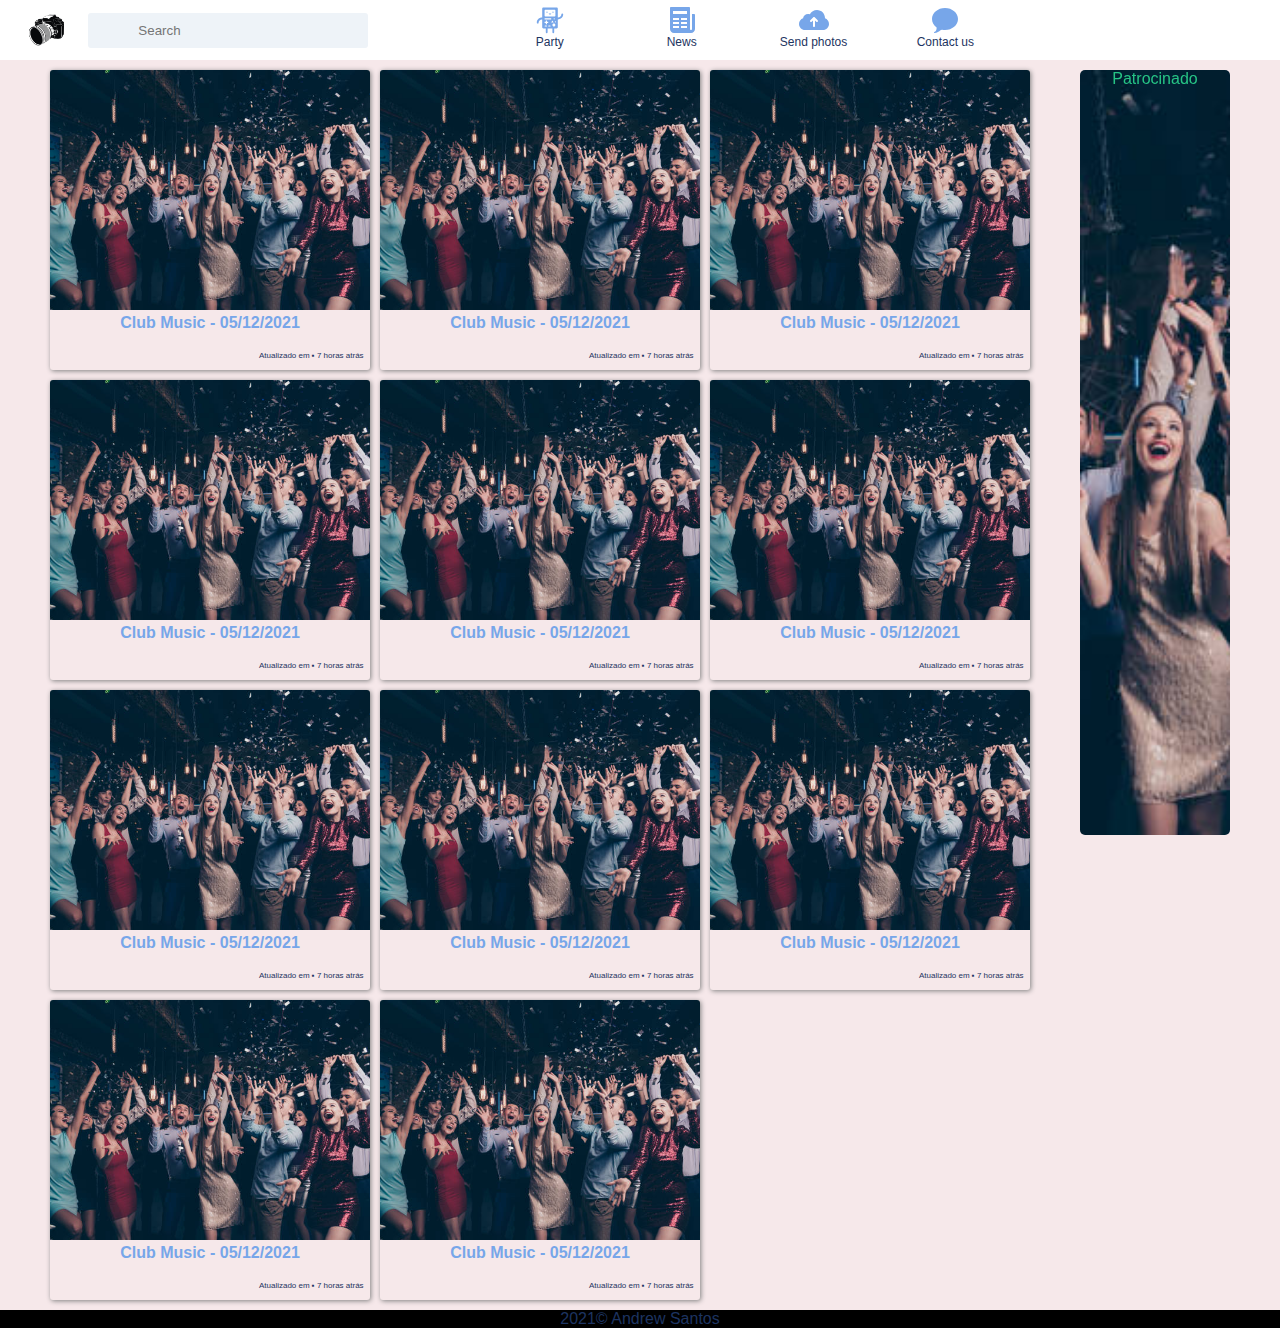
==== commit d1a7fe5f: "202112061400" ====
--- a/index.html
+++ b/index.html
@@ -4,17 +4,18 @@
     <meta charset="UTF-8">
     <meta http-equiv="X-UA-Compatible" content="IE=edge">
     <meta name="viewport" content="width=device-width, initial-scale=1.0">
-    <title>Photo at the party</title>
+    <title>The party</title>
     <link rel="stylesheet" href="stylePC.css">
+    <link rel="stylesheet" href="teste.css">
     <link rel="shortcut icon" href="Icones/simbolo-de-interface-de-camera-fotografica-para-botao.png" type="image/x-icon">
 </head>
 <body>
     <header>
         <img src="Imagens/LOGO.jpeg" alt="" id="logo">
         <form action="">
-            <input  placeholder="Pesquisar" role="combobox" aria-autocomplete="list" aria-label="Pesquisar" aria-activedescendant="" aria-expanded="false" type="text">
+            <input  placeholder="Search" role="combobox" aria-autocomplete="list" aria-label="Pesquisar" aria-activedescendant="" aria-expanded="false" type="text">
         </form>  
-        <li id="m1">Parties</li><svg fill="#77a6e9" id="icon1" xmlns="http://www.w3.org/2000/svg"  viewBox="0 0 50 50" width="50px" height="50px"><path d="M 14 4 C 12.895 4 12 4.895 12 6 L 12 21 L 11.5 21 C 6.823343 21 3 24.823343 3 29.5 A 1.50015 1.50015 0 1 0 6 29.5 C 6 26.444657 8.444657 24 11.5 24 L 12 24 L 12 37 C 12 38.105 12.895 39 14 39 L 18 39 L 18 45.5 A 1.50015 1.50015 0 1 0 21 45.5 L 21 39 L 29 39 L 29 45.5 A 1.50015 1.50015 0 1 0 32 45.5 L 32 39 L 36 39 C 37.105 39 38 38.105 38 37 L 38 24 L 38.5 24 A 1.50015 1.50015 0 0 0 39.121094 23.873047 C 43.4949 23.536432 47 19.956599 47 15.5 A 1.50015 1.50015 0 0 0 45.476562 13.978516 A 1.50015 1.50015 0 0 0 44 15.5 C 44 18.555343 41.555343 21 38.5 21 L 38 21 L 38 6 C 38 4.895 37.105 4 36 4 L 14 4 z M 17 8 L 33 8 C 33.552 8 34 8.448 34 9 L 34 18 C 34 18.552 33.552 19 33 19 L 17 19 C 16.448 19 16 18.552 16 18 L 16 9 C 16 8.448 16.448 8 17 8 z M 20 11 A 1 1 0 0 0 20 13 A 1 1 0 0 0 20 11 z M 30 11 A 1 1 0 0 0 30 13 A 1 1 0 0 0 30 11 z M 23 14 C 23 15.105 23.895 16 25 16 C 26.105 16 27 15.105 27 14 L 23 14 z M 16 22 L 27 22 L 27 24 L 16 24 L 16 22 z M 32 22 C 32.552 22 33 22.448 33 23 C 33 23.552 32.552 24 32 24 C 31.448 24 31 23.552 31 23 C 31 22.448 31.448 22 32 22 z M 18 26 L 20 26 L 20 28 L 22 28 L 22 30 L 20 30 L 20 32 L 18 32 L 18 30 L 16 30 L 16 28 L 18 28 L 18 26 z M 29 26 L 31 29 L 27 29 L 29 26 z M 34 27 C 34.552 27 35 27.448 35 28 C 35 28.552 34.552 29 34 29 C 33.448 29 33 28.552 33 28 C 33 27.448 33.448 27 34 27 z M 31.5 31 C 32.881 31 34 32.119 34 33.5 C 34 34.881 32.881 36 31.5 36 C 30.119 36 29 34.881 29 33.5 C 29 32.119 30.119 31 31.5 31 z M 17 34 L 19 34 C 19.553 34 20 34.448 20 35 C 20 35.552 19.553 36 19 36 L 17 36 C 16.447 36 16 35.552 16 35 C 16 34.448 16.447 34 17 34 z M 23 34 L 25 34 C 25.553 34 26 34.448 26 35 C 26 35.552 25.553 36 25 36 L 23 36 C 22.447 36 22 35.552 22 35 C 22 34.448 22.447 34 23 34 z"/></svg> 
+        <li id="m1">Party</li><svg fill="#77a6e9" id="icon1" xmlns="http://www.w3.org/2000/svg"  viewBox="0 0 50 50" width="50px" height="50px"><path d="M 14 4 C 12.895 4 12 4.895 12 6 L 12 21 L 11.5 21 C 6.823343 21 3 24.823343 3 29.5 A 1.50015 1.50015 0 1 0 6 29.5 C 6 26.444657 8.444657 24 11.5 24 L 12 24 L 12 37 C 12 38.105 12.895 39 14 39 L 18 39 L 18 45.5 A 1.50015 1.50015 0 1 0 21 45.5 L 21 39 L 29 39 L 29 45.5 A 1.50015 1.50015 0 1 0 32 45.5 L 32 39 L 36 39 C 37.105 39 38 38.105 38 37 L 38 24 L 38.5 24 A 1.50015 1.50015 0 0 0 39.121094 23.873047 C 43.4949 23.536432 47 19.956599 47 15.5 A 1.50015 1.50015 0 0 0 45.476562 13.978516 A 1.50015 1.50015 0 0 0 44 15.5 C 44 18.555343 41.555343 21 38.5 21 L 38 21 L 38 6 C 38 4.895 37.105 4 36 4 L 14 4 z M 17 8 L 33 8 C 33.552 8 34 8.448 34 9 L 34 18 C 34 18.552 33.552 19 33 19 L 17 19 C 16.448 19 16 18.552 16 18 L 16 9 C 16 8.448 16.448 8 17 8 z M 20 11 A 1 1 0 0 0 20 13 A 1 1 0 0 0 20 11 z M 30 11 A 1 1 0 0 0 30 13 A 1 1 0 0 0 30 11 z M 23 14 C 23 15.105 23.895 16 25 16 C 26.105 16 27 15.105 27 14 L 23 14 z M 16 22 L 27 22 L 27 24 L 16 24 L 16 22 z M 32 22 C 32.552 22 33 22.448 33 23 C 33 23.552 32.552 24 32 24 C 31.448 24 31 23.552 31 23 C 31 22.448 31.448 22 32 22 z M 18 26 L 20 26 L 20 28 L 22 28 L 22 30 L 20 30 L 20 32 L 18 32 L 18 30 L 16 30 L 16 28 L 18 28 L 18 26 z M 29 26 L 31 29 L 27 29 L 29 26 z M 34 27 C 34.552 27 35 27.448 35 28 C 35 28.552 34.552 29 34 29 C 33.448 29 33 28.552 33 28 C 33 27.448 33.448 27 34 27 z M 31.5 31 C 32.881 31 34 32.119 34 33.5 C 34 34.881 32.881 36 31.5 36 C 30.119 36 29 34.881 29 33.5 C 29 32.119 30.119 31 31.5 31 z M 17 34 L 19 34 C 19.553 34 20 34.448 20 35 C 20 35.552 19.553 36 19 36 L 17 36 C 16.447 36 16 35.552 16 35 C 16 34.448 16.447 34 17 34 z M 23 34 L 25 34 C 25.553 34 26 34.448 26 35 C 26 35.552 25.553 36 25 36 L 23 36 C 22.447 36 22 35.552 22 35 C 22 34.448 22.447 34 23 34 z"/></svg> 
         
         <li id="m2">News</li><svg fill="#77a6e9" id="icon2" xmlns="http://www.w3.org/2000/svg"  viewBox="0 0 30 30" width="30px" height="30px">    <path d="M 4 2 C 3.448 2 3 2.448 3 3 L 3 24 C 3 26.209 4.791 28 7 28 L 22 28 L 23 28 L 24 28 C 26.209 28 28 26.209 28 24 L 28 10 C 28 9.448 27.552 9 27 9 L 25 9 L 25 24 C 25 24.553 24.552 25 24 25 C 23.448 25 23 24.553 23 24 L 23 3 C 23 2.448 22.552 2 22 2 L 4 2 z M 6 6 L 20 6 L 20 9 L 6 9 L 6 6 z M 6 13 L 12 13 L 12 15 L 6 15 L 6 13 z M 14 13 L 20 13 L 20 15 L 14 15 L 14 13 z M 6 17 L 12 17 L 12 19 L 6 19 L 6 17 z M 14 17 L 20 17 L 20 19 L 14 19 L 14 17 z M 6 21 L 12 21 L 12 23 L 6 23 L 6 21 z M 14 21 L 20 21 L 20 23 L 14 23 L 14 21 z"/></svg>
         
@@ -25,6 +26,7 @@
     </header>
     <aside>
         <img id="patrocinado" src="Imagens/istockphoto-1165055006-612x612.jpg" alt="">
+        <h4>Patrocinado</h4>
     </aside>
     <section>
        
--- a/stylePC.css
+++ b/stylePC.css
@@ -81,12 +81,34 @@
     height: 85vh;
     object-fit: cover;
 }
+
+h4{
+    position: fixed;
+    color: #26C485;
+    margin-top: 10px;
+    margin-right: 50px;
+    right: 0;
+    width: 150px;
+    text-align: center;
+    font-weight: normal;
+}
+article:hover h2 {
+    color: #C14953;   
+}
+
+li:hover{
+    color: #26C485;
+    font-weight: 500;
+}
 section{
     margin-top: 10px;
     margin-left: 50px;
     width: 80%;
-    
+}
 
+aside:hover h4{
+    color: #F6E8EA;
+    font-weight: 500;
 }
 article{
     display: inline-block;
@@ -95,10 +117,10 @@
     height: 300px;
     box-shadow: 1px 1px 5px gray;
     margin-right: 10px;
-    margin-bottom: 10px;
-    
-    
+    margin-bottom: 10px;    
 }
+
+
 .photoparty{
     position: relative;
     width: 100%;
@@ -147,7 +169,7 @@
     }
 
     section{
-        width: 100%;
+        width: 99%;
         margin: 05px;
     
     }
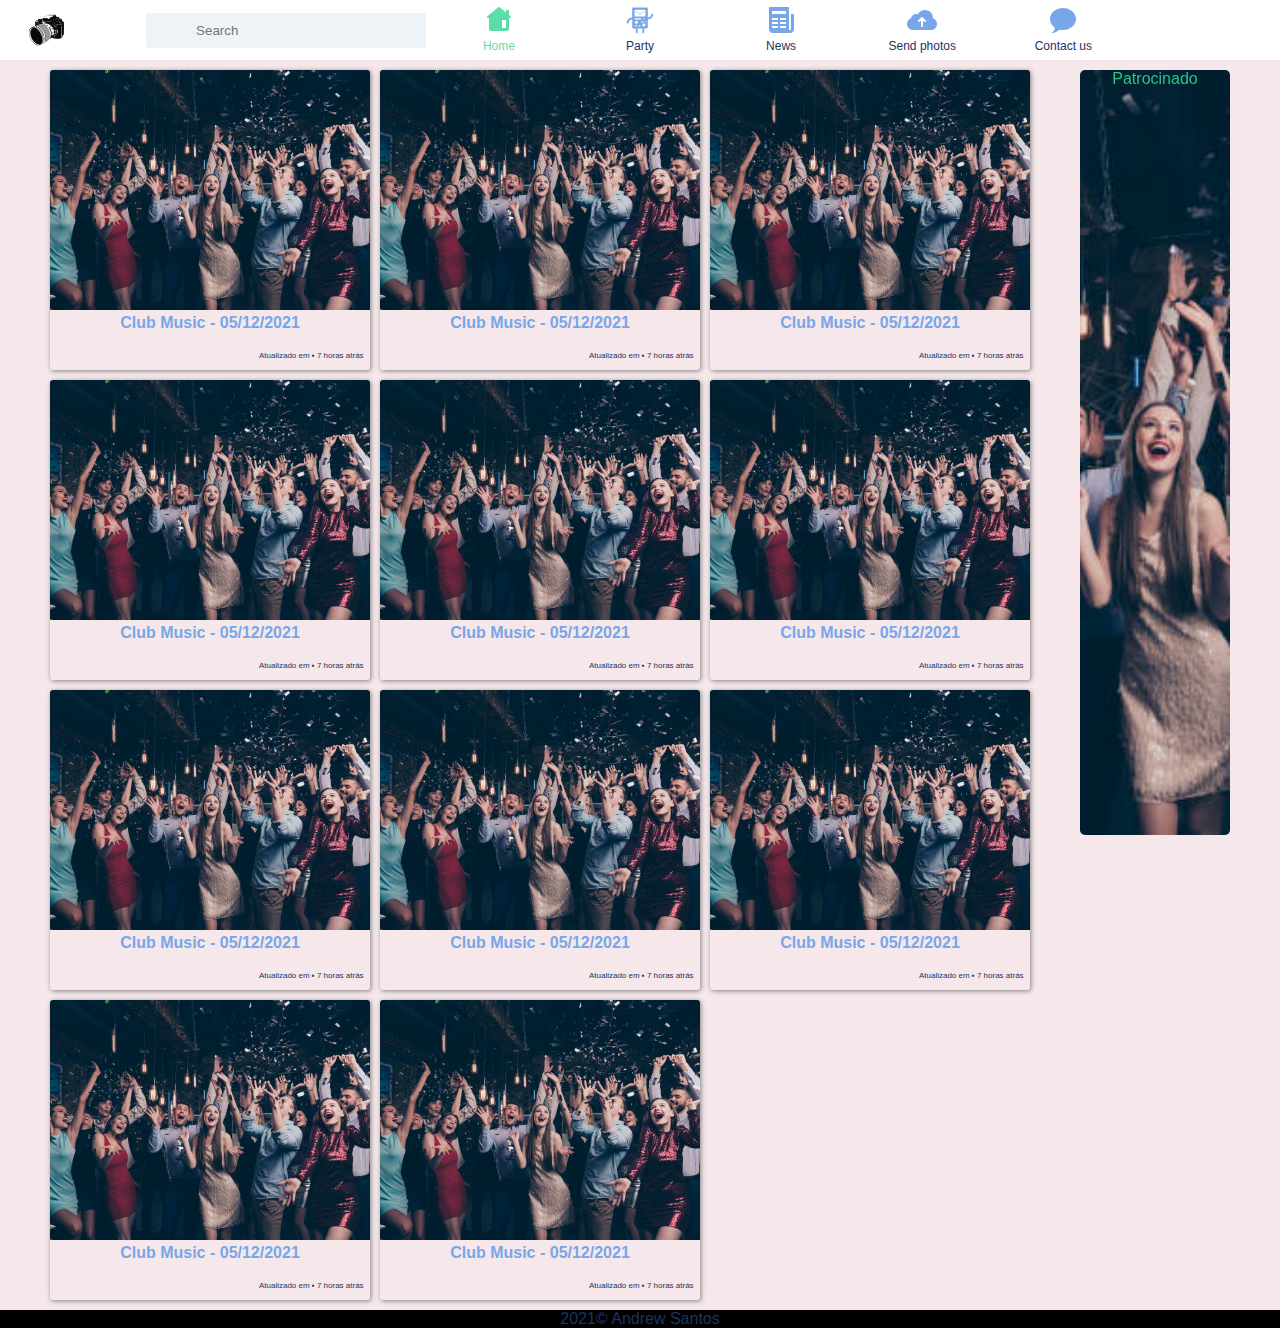
==== commit 895aefda: "202112070109" ====
--- a/index.html
+++ b/index.html
@@ -6,7 +6,7 @@
     <meta name="viewport" content="width=device-width, initial-scale=1.0">
     <title>The party</title>
     <link rel="stylesheet" href="stylePC.css">
-    <link rel="stylesheet" href="teste.css">
+    
     <link rel="shortcut icon" href="Icones/simbolo-de-interface-de-camera-fotografica-para-botao.png" type="image/x-icon">
 </head>
 <body>
@@ -14,19 +14,28 @@
         <img src="Imagens/LOGO.jpeg" alt="" id="logo">
         <form action="">
             <input  placeholder="Search" role="combobox" aria-autocomplete="list" aria-label="Pesquisar" aria-activedescendant="" aria-expanded="false" type="text">
-        </form>  
-        <li id="m1">Party</li><svg fill="#77a6e9" id="icon1" xmlns="http://www.w3.org/2000/svg"  viewBox="0 0 50 50" width="50px" height="50px"><path d="M 14 4 C 12.895 4 12 4.895 12 6 L 12 21 L 11.5 21 C 6.823343 21 3 24.823343 3 29.5 A 1.50015 1.50015 0 1 0 6 29.5 C 6 26.444657 8.444657 24 11.5 24 L 12 24 L 12 37 C 12 38.105 12.895 39 14 39 L 18 39 L 18 45.5 A 1.50015 1.50015 0 1 0 21 45.5 L 21 39 L 29 39 L 29 45.5 A 1.50015 1.50015 0 1 0 32 45.5 L 32 39 L 36 39 C 37.105 39 38 38.105 38 37 L 38 24 L 38.5 24 A 1.50015 1.50015 0 0 0 39.121094 23.873047 C 43.4949 23.536432 47 19.956599 47 15.5 A 1.50015 1.50015 0 0 0 45.476562 13.978516 A 1.50015 1.50015 0 0 0 44 15.5 C 44 18.555343 41.555343 21 38.5 21 L 38 21 L 38 6 C 38 4.895 37.105 4 36 4 L 14 4 z M 17 8 L 33 8 C 33.552 8 34 8.448 34 9 L 34 18 C 34 18.552 33.552 19 33 19 L 17 19 C 16.448 19 16 18.552 16 18 L 16 9 C 16 8.448 16.448 8 17 8 z M 20 11 A 1 1 0 0 0 20 13 A 1 1 0 0 0 20 11 z M 30 11 A 1 1 0 0 0 30 13 A 1 1 0 0 0 30 11 z M 23 14 C 23 15.105 23.895 16 25 16 C 26.105 16 27 15.105 27 14 L 23 14 z M 16 22 L 27 22 L 27 24 L 16 24 L 16 22 z M 32 22 C 32.552 22 33 22.448 33 23 C 33 23.552 32.552 24 32 24 C 31.448 24 31 23.552 31 23 C 31 22.448 31.448 22 32 22 z M 18 26 L 20 26 L 20 28 L 22 28 L 22 30 L 20 30 L 20 32 L 18 32 L 18 30 L 16 30 L 16 28 L 18 28 L 18 26 z M 29 26 L 31 29 L 27 29 L 29 26 z M 34 27 C 34.552 27 35 27.448 35 28 C 35 28.552 34.552 29 34 29 C 33.448 29 33 28.552 33 28 C 33 27.448 33.448 27 34 27 z M 31.5 31 C 32.881 31 34 32.119 34 33.5 C 34 34.881 32.881 36 31.5 36 C 30.119 36 29 34.881 29 33.5 C 29 32.119 30.119 31 31.5 31 z M 17 34 L 19 34 C 19.553 34 20 34.448 20 35 C 20 35.552 19.553 36 19 36 L 17 36 C 16.447 36 16 35.552 16 35 C 16 34.448 16.447 34 17 34 z M 23 34 L 25 34 C 25.553 34 26 34.448 26 35 C 26 35.552 25.553 36 25 36 L 23 36 C 22.447 36 22 35.552 22 35 C 22 34.448 22.447 34 23 34 z"/></svg> 
+        </form> 
+            
+            <a href="" id="menu1" class="menu"><svg id="svg1" fill="#000000" xmlns="http://www.w3.org/2000/svg"  viewBox="0 0 30 30" width="50px" height="50px">    <path d="M 15 2 A 1 1 0 0 0 14.300781 2.2851562 L 3.3925781 11.207031 A 1 1 0 0 0 3.3554688 11.236328 L 3.3183594 11.267578 L 3.3183594 11.269531 A 1 1 0 0 0 3 12 A 1 1 0 0 0 4 13 L 5 13 L 5 24 C 5 25.105 5.895 26 7 26 L 23 26 C 24.105 26 25 25.105 25 24 L 25 13 L 26 13 A 1 1 0 0 0 27 12 A 1 1 0 0 0 26.681641 11.267578 L 26.666016 11.255859 A 1 1 0 0 0 26.597656 11.199219 L 25 9.8925781 L 25 6 C 25 5.448 24.552 5 24 5 L 23 5 C 22.448 5 22 5.448 22 6 L 22 7.4394531 L 15.677734 2.2675781 A 1 1 0 0 0 15 2 z M 18 15 L 22 15 L 22 23 L 18 23 L 18 15 z"/></svg><li id="li1">Home</li></a>
+
+            
         
-        <li id="m2">News</li><svg fill="#77a6e9" id="icon2" xmlns="http://www.w3.org/2000/svg"  viewBox="0 0 30 30" width="30px" height="30px">    <path d="M 4 2 C 3.448 2 3 2.448 3 3 L 3 24 C 3 26.209 4.791 28 7 28 L 22 28 L 23 28 L 24 28 C 26.209 28 28 26.209 28 24 L 28 10 C 28 9.448 27.552 9 27 9 L 25 9 L 25 24 C 25 24.553 24.552 25 24 25 C 23.448 25 23 24.553 23 24 L 23 3 C 23 2.448 22.552 2 22 2 L 4 2 z M 6 6 L 20 6 L 20 9 L 6 9 L 6 6 z M 6 13 L 12 13 L 12 15 L 6 15 L 6 13 z M 14 13 L 20 13 L 20 15 L 14 15 L 14 13 z M 6 17 L 12 17 L 12 19 L 6 19 L 6 17 z M 14 17 L 20 17 L 20 19 L 14 19 L 14 17 z M 6 21 L 12 21 L 12 23 L 6 23 L 6 21 z M 14 21 L 20 21 L 20 23 L 14 23 L 14 21 z"/></svg>
-        
-        <li id="m3">Send photos</li> <svg fill="#77a6e9" id="icon3" xmlns="http://www.w3.org/2000/svg"  viewBox="0 0 30 30" width="30px" height="30px">    <path d="M25.983,13.342C25.988,13.228,26,13.116,26,13c0-4.418-3.582-8-8-8c-3.11,0-5.8,1.779-7.123,4.371 C10.296,9.136,9.665,9,9,9c-2.53,0-4.599,1.885-4.932,4.324C1.703,14.129,0,16.363,0,19c0,3.314,2.686,6,6,6h18 c3.314,0,6-2.686,6-6C30,16.382,28.321,14.162,25.983,13.342z M11.293,15.293l3-3C14.488,12.098,14.744,12,15,12 s0.512,0.098,0.707,0.293l3,3c0.391,0.391,0.391,1.023,0,1.414c-0.391,0.391-1.023,0.391-1.414,0L16,15.414V21c0,0.552-0.447,1-1,1 s-1-0.448-1-1v-5.586l-1.293,1.293c-0.391,0.391-1.023,0.391-1.414,0S10.902,15.684,11.293,15.293z"/></svg>
-        
-        <li id="m4">Contact us</li> <svg fill="#77a6e9" id="icon4" xmlns="http://www.w3.org/2000/svg"  viewBox="0 0 30 30" width="30px" height="30px">    <path d="M 15 3 C 7.82 3 2 7.925 2 14 C 2 17.368 3.7933281 20.378484 6.6113281 22.396484 C 6.6832805 23.932468 6.4452784 26.053382 4.3261719 27.03125 A 0.5 0.5 0 0 0 4.3222656 27.033203 A 0.5 0.5 0 0 0 4 27.5 A 0.5 0.5 0 0 0 4.5 28 C 4.5119372 28 4.5232366 27.998109 4.5351562 27.998047 A 0.5 0.5 0 0 0 4.5429688 27.998047 C 6.9769949 27.982445 9.0432734 26.667034 10.46875 25.277344 C 10.92075 24.836344 11.550875 24.619328 12.171875 24.736328 C 13.081875 24.909328 14.028 25 15 25 C 22.18 25 28 20.075 28 14 C 28 7.925 22.18 3 15 3 z"/></svg>
-
+            <a href="" id="menu2" class="menu"><svg id="svg2" xmlns="http://www.w3.org/2000/svg" viewBox="0 0 50 50" width="50px" height="50px"><path d="M 14 4 C 12.895 4 12 4.895 12 6 L 12 21 L 11.5 21 C 6.823343 21 3 24.823343 3 29.5 A 1.50015 1.50015 0 1 0 6 29.5 C 6 26.444657 8.444657 24 11.5 24 L 12 24 L 12 37 C 12 38.105 12.895 39 14 39 L 18 39 L 18 45.5 A 1.50015 1.50015 0 1 0 21 45.5 L 21 39 L 29 39 L 29 45.5 A 1.50015 1.50015 0 1 0 32 45.5 L 32 39 L 36 39 C 37.105 39 38 38.105 38 37 L 38 24 L 38.5 24 A 1.50015 1.50015 0 0 0 39.121094 23.873047 C 43.4949 23.536432 47 19.956599 47 15.5 A 1.50015 1.50015 0 0 0 45.476562 13.978516 A 1.50015 1.50015 0 0 0 44 15.5 C 44 18.555343 41.555343 21 38.5 21 L 38 21 L 38 6 C 38 4.895 37.105 4 36 4 L 14 4 z M 17 8 L 33 8 C 33.552 8 34 8.448 34 9 L 34 18 C 34 18.552 33.552 19 33 19 L 17 19 C 16.448 19 16 18.552 16 18 L 16 9 C 16 8.448 16.448 8 17 8 z M 20 11 A 1 1 0 0 0 20 13 A 1 1 0 0 0 20 11 z M 30 11 A 1 1 0 0 0 30 13 A 1 1 0 0 0 30 11 z M 23 14 C 23 15.105 23.895 16 25 16 C 26.105 16 27 15.105 27 14 L 23 14 z M 16 22 L 27 22 L 27 24 L 16 24 L 16 22 z M 32 22 C 32.552 22 33 22.448 33 23 C 33 23.552 32.552 24 32 24 C 31.448 24 31 23.552 31 23 C 31 22.448 31.448 22 32 22 z M 18 26 L 20 26 L 20 28 L 22 28 L 22 30 L 20 30 L 20 32 L 18 32 L 18 30 L 16 30 L 16 28 L 18 28 L 18 26 z M 29 26 L 31 29 L 27 29 L 29 26 z M 34 27 C 34.552 27 35 27.448 35 28 C 35 28.552 34.552 29 34 29 C 33.448 29 33 28.552 33 28 C 33 27.448 33.448 27 34 27 z M 31.5 31 C 32.881 31 34 32.119 34 33.5 C 34 34.881 32.881 36 31.5 36 C 30.119 36 29 34.881 29 33.5 C 29 32.119 30.119 31 31.5 31 z M 17 34 L 19 34 C 19.553 34 20 34.448 20 35 C 20 35.552 19.553 36 19 36 L 17 36 C 16.447 36 16 35.552 16 35 C 16 34.448 16.447 34 17 34 z M 23 34 L 25 34 C 25.553 34 26 34.448 26 35 C 26 35.552 25.553 36 25 36 L 23 36 C 22.447 36 22 35.552 22 35 C 22 34.448 22.447 34 23 34 z"/></svg><li id="li2">Party</li></a>
+            
+            <a href="" id="menu3" class="menu"><svg id="svg3" xmlns="http://www.w3.org/2000/svg"  viewBox="0 0 30 30" width="50px" height="50px">    <path d="M 4 2 C 3.448 2 3 2.448 3 3 L 3 24 C 3 26.209 4.791 28 7 28 L 22 28 L 23 28 L 24 28 C 26.209 28 28 26.209 28 24 L 28 10 C 28 9.448 27.552 9 27 9 L 25 9 L 25 24 C 25 24.553 24.552 25 24 25 C 23.448 25 23 24.553 23 24 L 23 3 C 23 2.448 22.552 2 22 2 L 4 2 z M 6 6 L 20 6 L 20 9 L 6 9 L 6 6 z M 6 13 L 12 13 L 12 15 L 6 15 L 6 13 z M 14 13 L 20 13 L 20 15 L 14 15 L 14 13 z M 6 17 L 12 17 L 12 19 L 6 19 L 6 17 z M 14 17 L 20 17 L 20 19 L 14 19 L 14 17 z M 6 21 L 12 21 L 12 23 L 6 23 L 6 21 z M 14 21 L 20 21 L 20 23 L 14 23 L 14 21 z"/></svg><li id="li3">News</li></a>
+            
+            <a href="" id="menu4" class="menu"><svg id="svg4" xmlns="http://www.w3.org/2000/svg"  viewBox="0 0 30 30" width="50px" height="50px">    <path d="M25.983,13.342C25.988,13.228,26,13.116,26,13c0-4.418-3.582-8-8-8c-3.11,0-5.8,1.779-7.123,4.371 C10.296,9.136,9.665,9,9,9c-2.53,0-4.599,1.885-4.932,4.324C1.703,14.129,0,16.363,0,19c0,3.314,2.686,6,6,6h18 c3.314,0,6-2.686,6-6C30,16.382,28.321,14.162,25.983,13.342z M11.293,15.293l3-3C14.488,12.098,14.744,12,15,12 s0.512,0.098,0.707,0.293l3,3c0.391,0.391,0.391,1.023,0,1.414c-0.391,0.391-1.023,0.391-1.414,0L16,15.414V21c0,0.552-0.447,1-1,1 s-1-0.448-1-1v-5.586l-1.293,1.293c-0.391,0.391-1.023,0.391-1.414,0S10.902,15.684,11.293,15.293z"/></svg><li id="li4">Send photos</li></a>
+            
+            <a href="" id="menu5" class="menu"><svg id="svg5" xmlns="http://www.w3.org/2000/svg"  viewBox="0 0 30 30" width="50px" height="50px">    <path d="M 15 3 C 7.82 3 2 7.925 2 14 C 2 17.368 3.7933281 20.378484 6.6113281 22.396484 C 6.6832805 23.932468 6.4452784 26.053382 4.3261719 27.03125 A 0.5 0.5 0 0 0 4.3222656 27.033203 A 0.5 0.5 0 0 0 4 27.5 A 0.5 0.5 0 0 0 4.5 28 C 4.5119372 28 4.5232366 27.998109 4.5351562 27.998047 A 0.5 0.5 0 0 0 4.5429688 27.998047 C 6.9769949 27.982445 9.0432734 26.667034 10.46875 25.277344 C 10.92075 24.836344 11.550875 24.619328 12.171875 24.736328 C 13.081875 24.909328 14.028 25 15 25 C 22.18 25 28 20.075 28 14 C 28 7.925 22.18 3 15 3 z"/></svg><li id="li5">Contact us</li></a>
+            
+            
+            
     </header>
     <aside>
-        <img id="patrocinado" src="Imagens/istockphoto-1165055006-612x612.jpg" alt="">
-        <h4>Patrocinado</h4>
+        <a href="#">
+            <img id="patrocinado" src="Imagens/istockphoto-1165055006-612x612.jpg" alt="">
+            <h4>Patrocinado</h4>
+        </a>
     </aside>
     <section>
        
--- a/stylePC.css
+++ b/stylePC.css
@@ -11,22 +11,17 @@
 header{
     background-color: white;
     display: grid;
-    grid-template-columns: 0.5fr 3fr 1fr 1fr 1fr 1fr 1fr 1fr;
-    grid-template-rows: 60% 40%;
     list-style: none;
     padding: 5px;
+    grid-template-columns: 1fr 2fr 1fr 1fr 1fr 1fr 1fr 1fr ;
        
 }
 
 #logo{
     height: 50px;
-    grid-column: 1;
-    grid-row: 1/3;
     
 }
 form{
-    grid-row: 1/3;
-    grid-column: 2;
     line-height: 50px; 
 }
 input{
@@ -48,29 +43,33 @@
     color: #1D3461;
     text-align: center;
 }
-#m1{
-    grid-column: 3;
-    grid-row: 2;
-}
-#m2{
-    grid-column: 4;
-    grid-row: 2;
-}
-#m3{
-    grid-column: 5;
-    grid-row: 2;
-}
-#m4{
-    grid-column: 6;
-    grid-row: 2;
-}
+
 svg{
     position: relative;
-    color: gray;
     height: 30px;
+    width: 30px;
     left: 50%;
     transform: translate( -50% );
+    fill: #77a6e9;
 }
+
+#svg1, #li1{
+    color: #53daa4f1;
+    fill: #53daa4f1;
+}
+
+a:hover li{
+    color: #26C485;
+
+}
+a:hover svg{
+    fill: #26C485;
+}
+a.menu{
+    display: inline-block;
+    list-style: none;
+}
+
 #patrocinado{
     margin-top: 10px;
     margin-right: 50px;
@@ -93,13 +92,9 @@
     font-weight: normal;
 }
 article:hover h2 {
-    color: #C14953;   
+    color: #c4747a;   
 }
 
-li:hover{
-    color: #26C485;
-    font-weight: 500;
-}
 section{
     margin-top: 10px;
     margin-left: 50px;
@@ -180,3 +175,13 @@
 }
 
 
+#s4:hover{
+    
+    fill: #26C485;
+}
+
+#m4:hover > #s4 {
+    color: #26C485;
+    fill: #26C485;
+}
+
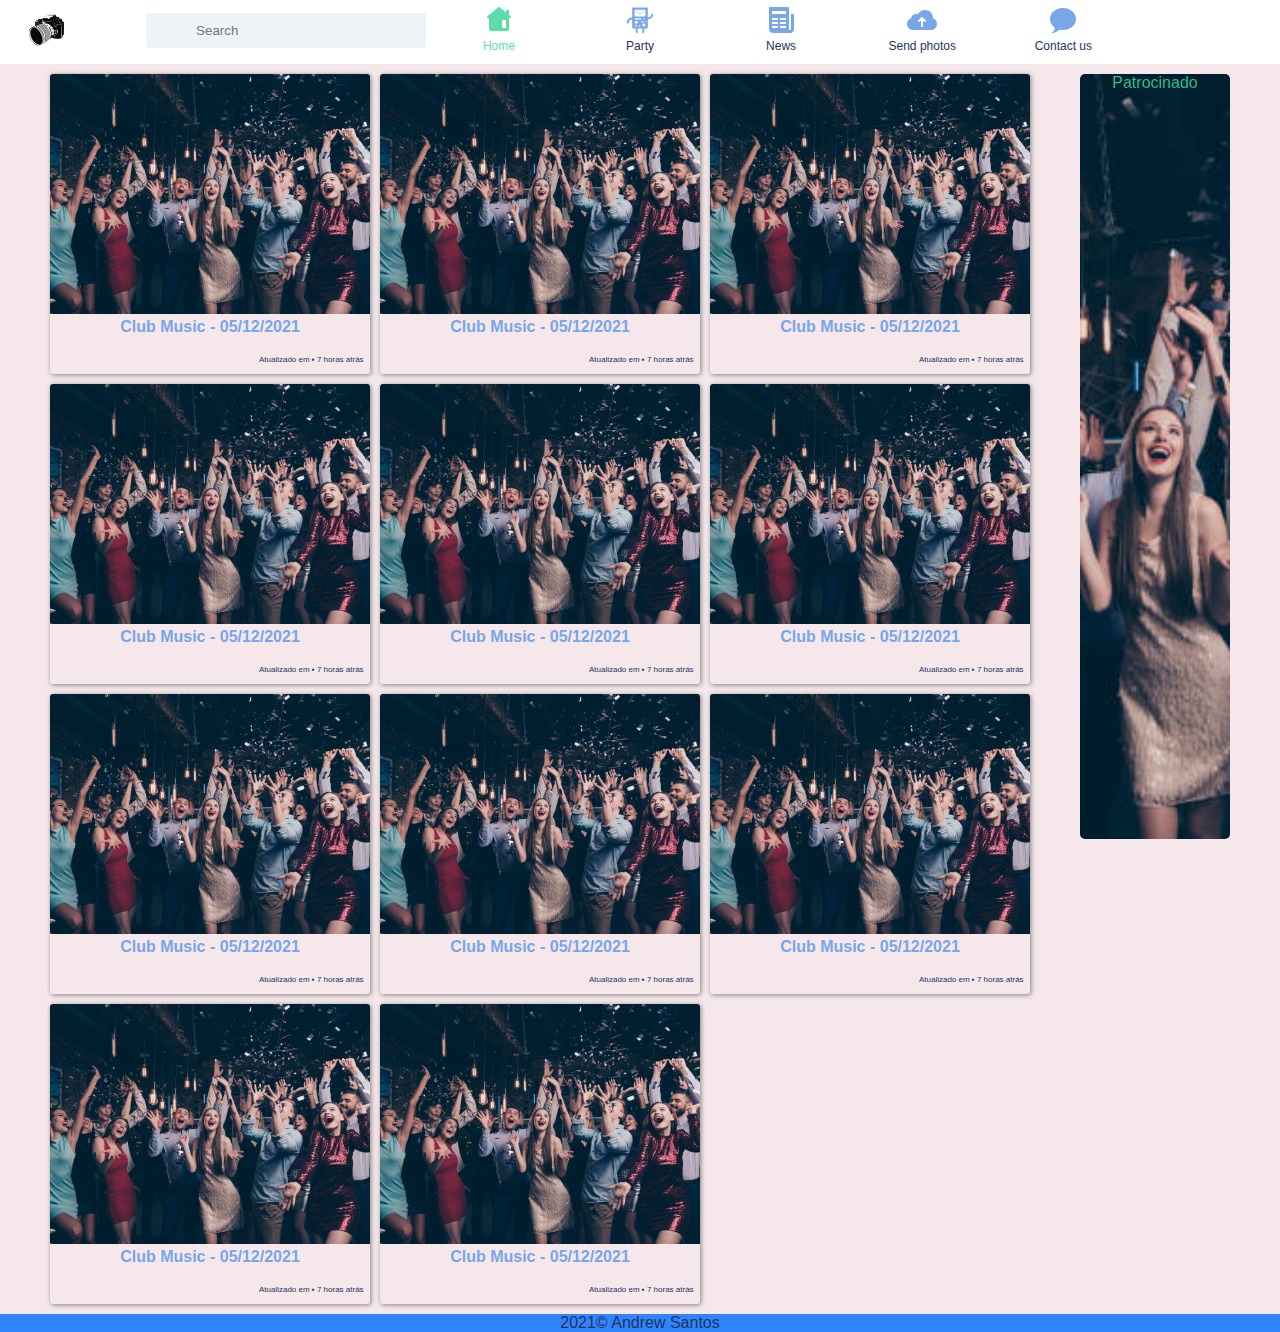
==== commit b72df6f6: "1" ====
--- a/index.html
+++ b/index.html
@@ -11,16 +11,15 @@
 </head>
 <body>
     <header>
-        <img src="Imagens/LOGO.jpeg" alt="" id="logo">
+        <a id="linklogo" href="index.html"><img src="Imagens/LOGO.jpeg" alt="" id="logo"></a>
         <form action="">
             <input  placeholder="Search" role="combobox" aria-autocomplete="list" aria-label="Pesquisar" aria-activedescendant="" aria-expanded="false" type="text">
+            <!--<img id="search" src="Icones/simbolo-de-interface-de-camera-fotografica-para-botao.png" alt="">-->
         </form> 
             
-            <a href="" id="menu1" class="menu"><svg id="svg1" fill="#000000" xmlns="http://www.w3.org/2000/svg"  viewBox="0 0 30 30" width="50px" height="50px">    <path d="M 15 2 A 1 1 0 0 0 14.300781 2.2851562 L 3.3925781 11.207031 A 1 1 0 0 0 3.3554688 11.236328 L 3.3183594 11.267578 L 3.3183594 11.269531 A 1 1 0 0 0 3 12 A 1 1 0 0 0 4 13 L 5 13 L 5 24 C 5 25.105 5.895 26 7 26 L 23 26 C 24.105 26 25 25.105 25 24 L 25 13 L 26 13 A 1 1 0 0 0 27 12 A 1 1 0 0 0 26.681641 11.267578 L 26.666016 11.255859 A 1 1 0 0 0 26.597656 11.199219 L 25 9.8925781 L 25 6 C 25 5.448 24.552 5 24 5 L 23 5 C 22.448 5 22 5.448 22 6 L 22 7.4394531 L 15.677734 2.2675781 A 1 1 0 0 0 15 2 z M 18 15 L 22 15 L 22 23 L 18 23 L 18 15 z"/></svg><li id="li1">Home</li></a>
-
-            
+            <a href="index.html" id="menu1" class="menu"><svg id="svg1" fill="#000000" xmlns="http://www.w3.org/2000/svg"  viewBox="0 0 30 30" width="50px" height="50px">    <path d="M 15 2 A 1 1 0 0 0 14.300781 2.2851562 L 3.3925781 11.207031 A 1 1 0 0 0 3.3554688 11.236328 L 3.3183594 11.267578 L 3.3183594 11.269531 A 1 1 0 0 0 3 12 A 1 1 0 0 0 4 13 L 5 13 L 5 24 C 5 25.105 5.895 26 7 26 L 23 26 C 24.105 26 25 25.105 25 24 L 25 13 L 26 13 A 1 1 0 0 0 27 12 A 1 1 0 0 0 26.681641 11.267578 L 26.666016 11.255859 A 1 1 0 0 0 26.597656 11.199219 L 25 9.8925781 L 25 6 C 25 5.448 24.552 5 24 5 L 23 5 C 22.448 5 22 5.448 22 6 L 22 7.4394531 L 15.677734 2.2675781 A 1 1 0 0 0 15 2 z M 18 15 L 22 15 L 22 23 L 18 23 L 18 15 z"/></svg><li id="li1">Home</li></a>
         
-            <a href="" id="menu2" class="menu"><svg id="svg2" xmlns="http://www.w3.org/2000/svg" viewBox="0 0 50 50" width="50px" height="50px"><path d="M 14 4 C 12.895 4 12 4.895 12 6 L 12 21 L 11.5 21 C 6.823343 21 3 24.823343 3 29.5 A 1.50015 1.50015 0 1 0 6 29.5 C 6 26.444657 8.444657 24 11.5 24 L 12 24 L 12 37 C 12 38.105 12.895 39 14 39 L 18 39 L 18 45.5 A 1.50015 1.50015 0 1 0 21 45.5 L 21 39 L 29 39 L 29 45.5 A 1.50015 1.50015 0 1 0 32 45.5 L 32 39 L 36 39 C 37.105 39 38 38.105 38 37 L 38 24 L 38.5 24 A 1.50015 1.50015 0 0 0 39.121094 23.873047 C 43.4949 23.536432 47 19.956599 47 15.5 A 1.50015 1.50015 0 0 0 45.476562 13.978516 A 1.50015 1.50015 0 0 0 44 15.5 C 44 18.555343 41.555343 21 38.5 21 L 38 21 L 38 6 C 38 4.895 37.105 4 36 4 L 14 4 z M 17 8 L 33 8 C 33.552 8 34 8.448 34 9 L 34 18 C 34 18.552 33.552 19 33 19 L 17 19 C 16.448 19 16 18.552 16 18 L 16 9 C 16 8.448 16.448 8 17 8 z M 20 11 A 1 1 0 0 0 20 13 A 1 1 0 0 0 20 11 z M 30 11 A 1 1 0 0 0 30 13 A 1 1 0 0 0 30 11 z M 23 14 C 23 15.105 23.895 16 25 16 C 26.105 16 27 15.105 27 14 L 23 14 z M 16 22 L 27 22 L 27 24 L 16 24 L 16 22 z M 32 22 C 32.552 22 33 22.448 33 23 C 33 23.552 32.552 24 32 24 C 31.448 24 31 23.552 31 23 C 31 22.448 31.448 22 32 22 z M 18 26 L 20 26 L 20 28 L 22 28 L 22 30 L 20 30 L 20 32 L 18 32 L 18 30 L 16 30 L 16 28 L 18 28 L 18 26 z M 29 26 L 31 29 L 27 29 L 29 26 z M 34 27 C 34.552 27 35 27.448 35 28 C 35 28.552 34.552 29 34 29 C 33.448 29 33 28.552 33 28 C 33 27.448 33.448 27 34 27 z M 31.5 31 C 32.881 31 34 32.119 34 33.5 C 34 34.881 32.881 36 31.5 36 C 30.119 36 29 34.881 29 33.5 C 29 32.119 30.119 31 31.5 31 z M 17 34 L 19 34 C 19.553 34 20 34.448 20 35 C 20 35.552 19.553 36 19 36 L 17 36 C 16.447 36 16 35.552 16 35 C 16 34.448 16.447 34 17 34 z M 23 34 L 25 34 C 25.553 34 26 34.448 26 35 C 26 35.552 25.553 36 25 36 L 23 36 C 22.447 36 22 35.552 22 35 C 22 34.448 22.447 34 23 34 z"/></svg><li id="li2">Party</li></a>
+            <a href="#" id="menu2" class="menu"><svg id="svg2" xmlns="http://www.w3.org/2000/svg" viewBox="0 0 50 50" width="50px" height="50px"><path d="M 14 4 C 12.895 4 12 4.895 12 6 L 12 21 L 11.5 21 C 6.823343 21 3 24.823343 3 29.5 A 1.50015 1.50015 0 1 0 6 29.5 C 6 26.444657 8.444657 24 11.5 24 L 12 24 L 12 37 C 12 38.105 12.895 39 14 39 L 18 39 L 18 45.5 A 1.50015 1.50015 0 1 0 21 45.5 L 21 39 L 29 39 L 29 45.5 A 1.50015 1.50015 0 1 0 32 45.5 L 32 39 L 36 39 C 37.105 39 38 38.105 38 37 L 38 24 L 38.5 24 A 1.50015 1.50015 0 0 0 39.121094 23.873047 C 43.4949 23.536432 47 19.956599 47 15.5 A 1.50015 1.50015 0 0 0 45.476562 13.978516 A 1.50015 1.50015 0 0 0 44 15.5 C 44 18.555343 41.555343 21 38.5 21 L 38 21 L 38 6 C 38 4.895 37.105 4 36 4 L 14 4 z M 17 8 L 33 8 C 33.552 8 34 8.448 34 9 L 34 18 C 34 18.552 33.552 19 33 19 L 17 19 C 16.448 19 16 18.552 16 18 L 16 9 C 16 8.448 16.448 8 17 8 z M 20 11 A 1 1 0 0 0 20 13 A 1 1 0 0 0 20 11 z M 30 11 A 1 1 0 0 0 30 13 A 1 1 0 0 0 30 11 z M 23 14 C 23 15.105 23.895 16 25 16 C 26.105 16 27 15.105 27 14 L 23 14 z M 16 22 L 27 22 L 27 24 L 16 24 L 16 22 z M 32 22 C 32.552 22 33 22.448 33 23 C 33 23.552 32.552 24 32 24 C 31.448 24 31 23.552 31 23 C 31 22.448 31.448 22 32 22 z M 18 26 L 20 26 L 20 28 L 22 28 L 22 30 L 20 30 L 20 32 L 18 32 L 18 30 L 16 30 L 16 28 L 18 28 L 18 26 z M 29 26 L 31 29 L 27 29 L 29 26 z M 34 27 C 34.552 27 35 27.448 35 28 C 35 28.552 34.552 29 34 29 C 33.448 29 33 28.552 33 28 C 33 27.448 33.448 27 34 27 z M 31.5 31 C 32.881 31 34 32.119 34 33.5 C 34 34.881 32.881 36 31.5 36 C 30.119 36 29 34.881 29 33.5 C 29 32.119 30.119 31 31.5 31 z M 17 34 L 19 34 C 19.553 34 20 34.448 20 35 C 20 35.552 19.553 36 19 36 L 17 36 C 16.447 36 16 35.552 16 35 C 16 34.448 16.447 34 17 34 z M 23 34 L 25 34 C 25.553 34 26 34.448 26 35 C 26 35.552 25.553 36 25 36 L 23 36 C 22.447 36 22 35.552 22 35 C 22 34.448 22.447 34 23 34 z"/></svg><li id="li2">Party</li></a>
             
             <a href="" id="menu3" class="menu"><svg id="svg3" xmlns="http://www.w3.org/2000/svg"  viewBox="0 0 30 30" width="50px" height="50px">    <path d="M 4 2 C 3.448 2 3 2.448 3 3 L 3 24 C 3 26.209 4.791 28 7 28 L 22 28 L 23 28 L 24 28 C 26.209 28 28 26.209 28 24 L 28 10 C 28 9.448 27.552 9 27 9 L 25 9 L 25 24 C 25 24.553 24.552 25 24 25 C 23.448 25 23 24.553 23 24 L 23 3 C 23 2.448 22.552 2 22 2 L 4 2 z M 6 6 L 20 6 L 20 9 L 6 9 L 6 6 z M 6 13 L 12 13 L 12 15 L 6 15 L 6 13 z M 14 13 L 20 13 L 20 15 L 14 15 L 14 13 z M 6 17 L 12 17 L 12 19 L 6 19 L 6 17 z M 14 17 L 20 17 L 20 19 L 14 19 L 14 17 z M 6 21 L 12 21 L 12 23 L 6 23 L 6 21 z M 14 21 L 20 21 L 20 23 L 14 23 L 14 21 z"/></svg><li id="li3">News</li></a>
             
--- a/stylePC.css
+++ b/stylePC.css
@@ -16,7 +16,11 @@
     grid-template-columns: 1fr 2fr 1fr 1fr 1fr 1fr 1fr 1fr ;
        
 }
-
+#search{
+    width: 20px;
+    
+
+}
 #logo{
     height: 50px;
     
@@ -81,6 +85,7 @@
     object-fit: cover;
 }
 
+
 h4{
     position: fixed;
     color: #26C485;
@@ -127,8 +132,9 @@
     position: absolute;
     bottom: 1;
     width: 100%;
-    background-color: black;
-    text-align: center;
+    background-color: #3185FC;
+    text-align: center;
+    color: #3185FC;
 }
 h2{
     width: 100%;
@@ -157,7 +163,7 @@
     }
 }
 
-@media (max-width:915px){
+@media (max-width:915px) and (min-width:501px){
 
     aside{
         display: none;
@@ -174,6 +180,46 @@
     }
 }
 
+@media (max-width:501px){
+
+    aside{
+        display: none;
+    }
+
+    section{
+        width: 99%;
+        margin: 05px;
+    
+    }
+    li{
+        display: none ;
+    }
+
+    svg{
+        height: 30px;
+        top: 50%;
+        position: relative;
+        transform: translate(0, -50%);
+    }
+
+    article{
+        width: 90%;
+        margin-top: 5px;
+        position: relative;
+        left: 50%;
+        transform: translate(-50%);
+    }
+
+    header{
+        grid-template-columns: 1fr 1fr 1fr 1fr 1fr 1fr 1fr 1fr  ;
+    }
+}
+@media (max-width:1257px) and (min-width:1000px){
+    article{
+        width: 30%;
+    }
+
+}
 
 #s4:hover{
     
@@ -184,4 +230,25 @@
     color: #26C485;
     fill: #26C485;
 }
-
+#linklogo{
+    grid-column: 1;
+}
+form{
+    grid-column: 2;
+}
+#menu1{
+    grid-column: 3;
+}
+#menu2{
+    grid-column: 4;
+}
+#menu3{
+    grid-column: 5;
+}
+#menu4{
+    grid-column: 6;
+}
+#menu5{
+    grid-column: 7;
+}
+
